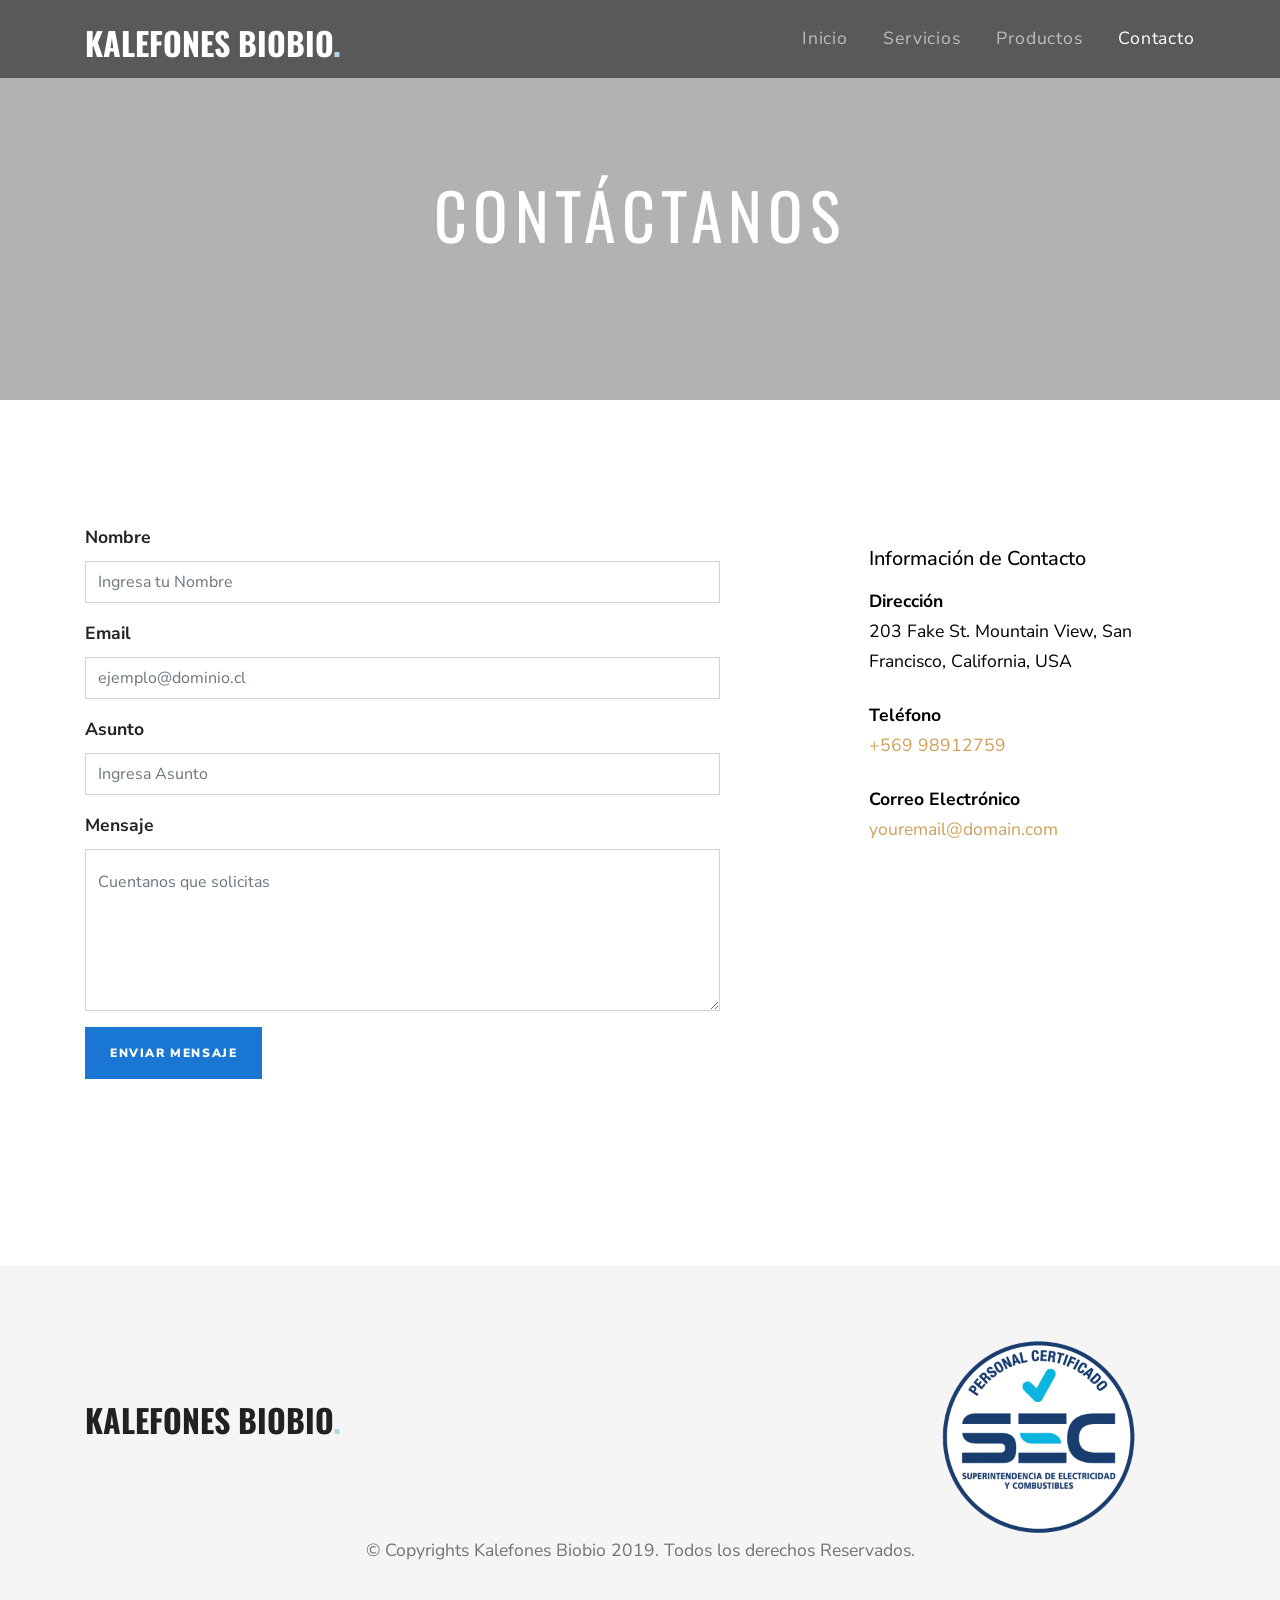
==== contacto.html @ 0fd4e529 "design finish" ====
<!DOCTYPE html>
<html lang="en">
  <head>
    <title>Judicial &mdash; Colorlib Website Template</title>
    <meta charset="utf-8">
    <meta name="viewport" content="width=device-width, initial-scale=1, shrink-to-fit=no">

    <link rel="stylesheet" href="https://fonts.googleapis.com/css?family=Nunito+Sans:200,300,400,700,900|Oswald:400,700"> 
    <link rel="stylesheet" href="fonts/icomoon/style.css">

    <link rel="stylesheet" href="css/bootstrap.min.css">
    <link rel="stylesheet" href="css/magnific-popup.css">
    <link rel="stylesheet" href="css/jquery-ui.css">
    <link rel="stylesheet" href="css/owl.carousel.min.css">
    <link rel="stylesheet" href="css/owl.theme.default.min.css">
    <link rel="stylesheet" href="css/bootstrap-datepicker.css">
    <link rel="stylesheet" href="css/mediaelementplayer.css">
    <link rel="stylesheet" href="css/animate.css">
    <link rel="stylesheet" href="fonts/flaticon/font/flaticon.css">
    <link rel="stylesheet" href="css/fl-bigmug-line.css">
    
  
    <link rel="stylesheet" href="css/aos.css">

    <link rel="stylesheet" href="css/style.css">
    
  </head>
  <body>
  
    
  
    <div class="site-wrap">
    <!--[quit class 'mt-4' to site-navbar]-->
    <div class="site-navbar">
        <div class="container py-1">
          <div class="row align-items-center">
            <div class="col-8 col-md-8 col-lg-4">
              <h1 class="mb-0"><a href="index.html" class="text-white h2 mb-0"><strong class="text-uppercase">Kalefones Biobio<span style="color:lightblue;">.</span></strong></a></h1>
            </div>
            <div class="col-4 col-md-4 col-lg-8">
              <nav class="site-navigation text-right text-md-right" role="navigation">

                <div class="d-inline-block d-lg-none ml-md-0 mr-auto py-3"><a href="#" class="site-menu-toggle js-menu-toggle text-white"><span class="icon-menu h3"></span></a></div>

                <ul class="site-menu js-clone-nav d-none d-lg-block">
                  <li><a href="index.html">Inicio</a></li>
                  <li><a href="servicios">Servicios</a></li>
                  <li><a href="productos">Productos</a></li>
                  <li class="active"><a href="contact.html">Contacto</a></li>
                </ul>
              </nav>
            </div>
           

          </div>
        </div>
      </div>
    </div>

    <div class="site-mobile-menu">
      <div class="site-mobile-menu-header">
        <div class="site-mobile-menu-close mt-3">
          <span class="icon-close2 js-menu-toggle"></span>
        </div>
      </div>
      <div class="site-mobile-menu-body"></div>
    </div> <!-- .site-mobile-menu -->
    
    <div class="serviceOne inner-page-cover overlay" style="background-image: url('https://www.lifeinsideuk.com/wp-content/uploads/2018/10/Contact-Us-514727914-1920x890-Oct-20.jpg');background-size: cover;box-shadow: inset 0 0 0 1000px rgba(0,0,0,.3);" data-aos="fade" data-stellar-background-ratio="0.5" data-aos="fade">
      <div class="container">
        <div class="row align-items-center justify-content-center">
          <div class="col-md-8 text-center" data-aos="fade-up" data-aos-delay="400">
            <h1 class="mb-4">Contáctanos</h1>
          </div>
        </div>
      </div>
    </div>
    
    
    <div class="site-section">
    <div class="container">
      <div class="row">
  
        <div class="col-md-12 col-lg-7 mb-5">
  
  
  
          <form action="#" class="contact-form">
  
            <div class="row form-group">
              <div class="col-md-12 mb-3 mb-md-0">
                <label class="font-weight-bold" for="fullname">Nombre</label>
                <input type="text" id="fullname" class="form-control" placeholder="Ingresa tu Nombre">
              </div>
            </div>
            <div class="row form-group">
              <div class="col-md-12">
                <label class="font-weight-bold" for="email">Email</label>
                <input type="email" id="email" class="form-control" placeholder="ejemplo@dominio.cl">
              </div>
            </div>
            <div class="row form-group">
              <div class="col-md-12">
                <label class="font-weight-bold" for="email">Asunto</label>
                <input type="text" id="subject" class="form-control" placeholder="Ingresa Asunto">
              </div>
            </div>
  
  
            <div class="row form-group">
              <div class="col-md-12">
                <label class="font-weight-bold" for="message">Mensaje</label>
                <textarea name="message" id="message" cols="30" rows="5" class="form-control"
                  placeholder="Cuentanos que solicitas"></textarea>
              </div>
            </div>
  
            <div class="row form-group">
              <div class="col-md-12">
                <input type="submit" value="Enviar Mensaje" class="btnGasfiter btn btn-primary py-3 px-4">
              </div>
            </div>
  
  
          </form>
        </div>
  
        <div class="col-lg-4 ml-auto">
          <div class="p-4 mb-3 bg-white">
            <h3 class="h5 text-black mb-3">Información de Contacto</h3>
            <p class="mb-0 font-weight-bold text-black">Dirección</p>
            <p class="mb-4 text-black">203 Fake St. Mountain View, San Francisco, California, USA</p>
  
            <p class="mb-0 font-weight-bold text-black">Teléfono</p>
            <p class="mb-4"><a href="#">+569 98912759</a></p>
  
            <p class="mb-0 font-weight-bold text-black">Correo Electrónico</p>
            <p class="mb-0"><a href="#">youremail@domain.com</a></p>
  
          </div>
  
          
        </div>
      </div>
    </div>
  </div>
    

  <footer class="site-footer">
        <div class="container">
          <div class="row">
            <div class="col-md-9">
              <h1 class="mb-0 mt-4" style="margin-top: 1.4em !important"><a href="index.html" class="h2 mb-0"><strong class="text-uppercase">Kalefones Biobio<span style="color:lightblue;">.</span></strong></a></h1>
            </div>
            <div class="col-md-3">
              <img src="images/sec_cert.png" alt="Sec Certificado" width="200">
            </div>
          </div>

            <div class="text-center">
                <p>© Copyrights Kalefones Biobio 2019. Todos los derechos Reservados.</p>
              </div>
        </div>

    </footer>

  </div>

  <script src="js/jquery-3.3.1.min.js"></script>
  <script src="js/jquery-migrate-3.0.1.min.js"></script>
  <script src="js/jquery-ui.js"></script>
  <script src="js/popper.min.js"></script>
  <script src="js/bootstrap.min.js"></script>
  <script src="js/owl.carousel.min.js"></script>
  <script src="js/mediaelement-and-player.min.js"></script>
  <script src="js/jquery.stellar.min.js"></script>
  <script src="js/jquery.countdown.min.js"></script>
  <script src="js/jquery.magnific-popup.min.js"></script>
  <script src="js/bootstrap-datepicker.min.js"></script>
  <script src="js/aos.js"></script>
  <!-- <script src="js/circleaudioplayer.js"></script> -->

  <script src="js/main.js"></script>
    
  </body>
</html>
---- fonts/icomoon/style.css ----
@font-face {
  font-family: 'icomoon';
  src:  url('fonts/icomoon.eot?10si43');
  src:  url('fonts/icomoon.eot?10si43#iefix') format('embedded-opentype'),
    url('fonts/icomoon.ttf?10si43') format('truetype'),
    url('fonts/icomoon.woff?10si43') format('woff'),
    url('fonts/icomoon.svg?10si43#icomoon') format('svg');
  font-weight: normal;
  font-style: normal;
}

[class^="icon-"], [class*=" icon-"] {
  /* use !important to prevent issues with browser extensions that change fonts */
  font-family: 'icomoon' !important;
  speak: none;
  font-style: normal;
  font-weight: normal;
  font-variant: normal;
  text-transform: none;
  line-height: 1;

  /* Better Font Rendering =========== */
  -webkit-font-smoothing: antialiased;
  -moz-osx-font-smoothing: grayscale;
}

.icon-asterisk:before {
  content: "\f069";
}
.icon-plus:before {
  content: "\f067";
}
.icon-question:before {
  content: "\f128";
}
.icon-minus:before {
  content: "\f068";
}
.icon-glass:before {
  content: "\f000";
}
.icon-music:before {
  content: "\f001";
}
.icon-search:before {
  content: "\f002";
}
.icon-envelope-o:before {
  content: "\f003";
}
.icon-heart:before {
  content: "\f004";
}
.icon-star:before {
  content: "\f005";
}
.icon-star-o:before {
  content: "\f006";
}
.icon-user:before {
  content: "\f007";
}
.icon-film:before {
  content: "\f008";
}
.icon-th-large:before {
  content: "\f009";
}
.icon-th:before {
  content: "\f00a";
}
.icon-th-list:before {
  content: "\f00b";
}
.icon-check:before {
  content: "\f00c";
}
.icon-close:before {
  content: "\f00d";
}
.icon-remove:before {
  content: "\f00d";
}
.icon-times:before {
  content: "\f00d";
}
.icon-search-plus:before {
  content: "\f00e";
}
.icon-search-minus:before {
  content: "\f010";
}
.icon-power-off:before {
  content: "\f011";
}
.icon-signal:before {
  content: "\f012";
}
.icon-cog:before {
  content: "\f013";
}
.icon-gear:before {
  content: "\f013";
}
.icon-trash-o:before {
  content: "\f014";
}
.icon-home:before {
  content: "\f015";
}
.icon-file-o:before {
  content: "\f016";
}
.icon-clock-o:before {
  content: "\f017";
}
.icon-road:before {
  content: "\f018";
}
.icon-download:before {
  content: "\f019";
}
.icon-arrow-circle-o-down:before {
  content: "\f01a";
}
.icon-arrow-circle-o-up:before {
  content: "\f01b";
}
.icon-inbox:before {
  content: "\f01c";
}
.icon-play-circle-o:before {
  content: "\f01d";
}
.icon-repeat:before {
  content: "\f01e";
}
.icon-rotate-right:before {
  content: "\f01e";
}
.icon-refresh:before {
  content: "\f021";
}
.icon-list-alt:before {
  content: "\f022";
}
.icon-lock:before {
  content: "\f023";
}
.icon-flag:before {
  content: "\f024";
}
.icon-headphones:before {
  content: "\f025";
}
.icon-volume-off:before {
  content: "\f026";
}
.icon-volume-down:before {
  content: "\f027";
}
.icon-volume-up:before {
  content: "\f028";
}
.icon-qrcode:before {
  content: "\f029";
}
.icon-barcode:before {
  content: "\f02a";
}
.icon-tag:before {
  content: "\f02b";
}
.icon-tags:before {
  content: "\f02c";
}
.icon-book:before {
  content: "\f02d";
}
.icon-bookmark:before {
  content: "\f02e";
}
.icon-print:before {
  content: "\f02f";
}
.icon-camera:before {
  content: "\f030";
}
.icon-font:before {
  content: "\f031";
}
.icon-bold:before {
  content: "\f032";
}
.icon-italic:before {
  content: "\f033";
}
.icon-text-height:before {
  content: "\f034";
}
.icon-text-width:before {
  content: "\f035";
}
.icon-align-left:before {
  content: "\f036";
}
.icon-align-center:before {
  content: "\f037";
}
.icon-align-right:before {
  content: "\f038";
}
.icon-align-justify:before {
  content: "\f039";
}
.icon-list:before {
  content: "\f03a";
}
.icon-dedent:before {
  content: "\f03b";
}
.icon-outdent:before {
  content: "\f03b";
}
.icon-indent:before {
  content: "\f03c";
}
.icon-video-camera:before {
  content: "\f03d";
}
.icon-image:before {
  content: "\f03e";
}
.icon-photo:before {
  content: "\f03e";
}
.icon-picture-o:before {
  content: "\f03e";
}
.icon-pencil:before {
  content: "\f040";
}
.icon-map-marker:before {
  content: "\f041";
}
.icon-adjust:before {
  content: "\f042";
}
.icon-tint:before {
  content: "\f043";
}
.icon-edit:before {
  content: "\f044";
}
.icon-pencil-square-o:before {
  content: "\f044";
}
.icon-share-square-o:before {
  content: "\f045";
}
.icon-check-square-o:before {
  content: "\f046";
}
.icon-arrows:before {
  content: "\f047";
}
.icon-step-backward:before {
  content: "\f048";
}
.icon-fast-backward:before {
  content: "\f049";
}
.icon-backward:before {
  content: "\f04a";
}
.icon-play:before {
  content: "\f04b";
}
.icon-pause:before {
  content: "\f04c";
}
.icon-stop:before {
  content: "\f04d";
}
.icon-forward:before {
  content: "\f04e";
}
.icon-fast-forward:before {
  content: "\f050";
}
.icon-step-forward:before {
  content: "\f051";
}
.icon-eject:before {
  content: "\f052";
}
.icon-chevron-left:before {
  content: "\f053";
}
.icon-chevron-right:before {
  content: "\f054";
}
.icon-plus-circle:before {
  content: "\f055";
}
.icon-minus-circle:before {
  content: "\f056";
}
.icon-times-circle:before {
  content: "\f057";
}
.icon-check-circle:before {
  content: "\f058";
}
.icon-question-circle:before {
  content: "\f059";
}
.icon-info-circle:before {
  content: "\f05a";
}
.icon-crosshairs:before {
  content: "\f05b";
}
.icon-times-circle-o:before {
  content: "\f05c";
}
.icon-check-circle-o:before {
  content: "\f05d";
}
.icon-ban:before {
  content: "\f05e";
}
.icon-arrow-left:before {
  content: "\f060";
}
.icon-arrow-right:before {
  content: "\f061";
}
.icon-arrow-up:before {
  content: "\f062";
}
.icon-arrow-down:before {
  content: "\f063";
}
.icon-mail-forward:before {
  content: "\f064";
}
.icon-share:before {
  content: "\f064";
}
.icon-expand:before {
  content: "\f065";
}
.icon-compress:before {
  content: "\f066";
}
.icon-exclamation-circle:before {
  content: "\f06a";
}
.icon-gift:before {
  content: "\f06b";
}
.icon-leaf:before {
  content: "\f06c";
}
.icon-fire:before {
  content: "\f06d";
}
.icon-eye:before {
  content: "\f06e";
}
.icon-eye-slash:before {
  content: "\f070";
}
.icon-exclamation-triangle:before {
  content: "\f071";
}
.icon-warning:before {
  content: "\f071";
}
.icon-plane:before {
  content: "\f072";
}
.icon-calendar:before {
  content: "\f073";
}
.icon-random:before {
  content: "\f074";
}
.icon-comment:before {
  content: "\f075";
}
.icon-magnet:before {
  content: "\f076";
}
.icon-chevron-up:before {
  content: "\f077";
}
.icon-chevron-down:before {
  content: "\f078";
}
.icon-retweet:before {
  content: "\f079";
}
.icon-shopping-cart:before {
  content: "\f07a";
}
.icon-folder:before {
  content: "\f07b";
}
.icon-folder-open:before {
  content: "\f07c";
}
.icon-arrows-v:before {
  content: "\f07d";
}
.icon-arrows-h:before {
  content: "\f07e";
}
.icon-bar-chart:before {
  content: "\f080";
}
.icon-bar-chart-o:before {
  content: "\f080";
}
.icon-twitter-square:before {
  content: "\f081";
}
.icon-facebook-square:before {
  content: "\f082";
}
.icon-camera-retro:before {
  content: "\f083";
}
.icon-key:before {
  content: "\f084";
}
.icon-cogs:before {
  content: "\f085";
}
.icon-gears:before {
  content: "\f085";
}
.icon-comments:before {
  content: "\f086";
}
.icon-thumbs-o-up:before {
  content: "\f087";
}
.icon-thumbs-o-down:before {
  content: "\f088";
}
.icon-star-half:before {
  content: "\f089";
}
.icon-heart-o:before {
  content: "\f08a";
}
.icon-sign-out:before {
  content: "\f08b";
}
.icon-linkedin-square:before {
  content: "\f08c";
}
.icon-thumb-tack:before {
  content: "\f08d";
}
.icon-external-link:before {
  content: "\f08e";
}
.icon-sign-in:before {
  content: "\f090";
}
.icon-trophy:before {
  content: "\f091";
}
.icon-github-square:before {
  content: "\f092";
}
.icon-upload:before {
  content: "\f093";
}
.icon-lemon-o:before {
  content: "\f094";
}
.icon-phone:before {
  content: "\f095";
}
.icon-square-o:before {
  content: "\f096";
}
.icon-bookmark-o:before {
  content: "\f097";
}
.icon-phone-square:before {
  content: "\f098";
}
.icon-twitter:before {
  content: "\f099";
}
.icon-facebook:before {
  content: "\f09a";
}
.icon-facebook-f:before {
  content: "\f09a";
}
.icon-github:before {
  content: "\f09b";
}
.icon-unlock:before {
  content: "\f09c";
}
.icon-credit-card:before {
  content: "\f09d";
}
.icon-feed:before {
  content: "\f09e";
}
.icon-rss:before {
  content: "\f09e";
}
.icon-hdd-o:before {
  content: "\f0a0";
}
.icon-bullhorn:before {
  content: "\f0a1";
}
.icon-bell-o:before {
  content: "\f0a2";
}
.icon-certificate:before {
  content: "\f0a3";
}
.icon-hand-o-right:before {
  content: "\f0a4";
}
.icon-hand-o-left:before {
  content: "\f0a5";
}
.icon-hand-o-up:before {
  content: "\f0a6";
}
.icon-hand-o-down:before {
  content: "\f0a7";
}
.icon-arrow-circle-left:before {
  content: "\f0a8";
}
.icon-arrow-circle-right:before {
  content: "\f0a9";
}
.icon-arrow-circle-up:before {
  content: "\f0aa";
}
.icon-arrow-circle-down:before {
  content: "\f0ab";
}
.icon-globe:before {
  content: "\f0ac";
}
.icon-wrench:before {
  content: "\f0ad";
}
.icon-tasks:before {
  content: "\f0ae";
}
.icon-filter:before {
  content: "\f0b0";
}
.icon-briefcase:before {
  content: "\f0b1";
}
.icon-arrows-alt:before {
  content: "\f0b2";
}
.icon-group:before {
  content: "\f0c0";
}
.icon-users:before {
  content: "\f0c0";
}
.icon-chain:before {
  content: "\f0c1";
}
.icon-link:before {
  content: "\f0c1";
}
.icon-cloud:before {
  content: "\f0c2";
}
.icon-flask:before {
  content: "\f0c3";
}
.icon-cut:before {
  content: "\f0c4";
}
.icon-scissors:before {
  content: "\f0c4";
}
.icon-copy:before {
  content: "\f0c5";
}
.icon-files-o:before {
  content: "\f0c5";
}
.icon-paperclip:before {
  content: "\f0c6";
}
.icon-floppy-o:before {
  content: "\f0c7";
}
.icon-save:before {
  content: "\f0c7";
}
.icon-square:before {
  content: "\f0c8";
}
.icon-bars:before {
  content: "\f0c9";
}
.icon-navicon:before {
  content: "\f0c9";
}
.icon-reorder:before {
  content: "\f0c9";
}
.icon-list-ul:before {
  content: "\f0ca";
}
.icon-list-ol:before {
  content: "\f0cb";
}
.icon-strikethrough:before {
  content: "\f0cc";
}
.icon-underline:before {
  content: "\f0cd";
}
.icon-table:before {
  content: "\f0ce";
}
.icon-magic:before {
  content: "\f0d0";
}
.icon-truck:before {
  content: "\f0d1";
}
.icon-pinterest:before {
  content: "\f0d2";
}
.icon-pinterest-square:before {
  content: "\f0d3";
}
.icon-google-plus-square:before {
  content: "\f0d4";
}
.icon-google-plus:before {
  content: "\f0d5";
}
.icon-money:before {
  content: "\f0d6";
}
.icon-caret-down:before {
  content: "\f0d7";
}
.icon-caret-up:before {
  content: "\f0d8";
}
.icon-caret-left:before {
  content: "\f0d9";
}
.icon-caret-right:before {
  content: "\f0da";
}
.icon-columns:before {
  content: "\f0db";
}
.icon-sort:before {
  content: "\f0dc";
}
.icon-unsorted:before {
  content: "\f0dc";
}
.icon-sort-desc:before {
  content: "\f0dd";
}
.icon-sort-down:before {
  content: "\f0dd";
}
.icon-sort-asc:before {
  content: "\f0de";
}
.icon-sort-up:before {
  content: "\f0de";
}
.icon-envelope:before {
  content: "\f0e0";
}
.icon-linkedin:before {
  content: "\f0e1";
}
.icon-rotate-left:before {
  content: "\f0e2";
}
.icon-undo:before {
  content: "\f0e2";
}
.icon-gavel:before {
  content: "\f0e3";
}
.icon-legal:before {
  content: "\f0e3";
}
.icon-dashboard:before {
  content: "\f0e4";
}
.icon-tachometer:before {
  content: "\f0e4";
}
.icon-comment-o:before {
  content: "\f0e5";
}
.icon-comments-o:before {
  content: "\f0e6";
}
.icon-bolt:before {
  content: "\f0e7";
}
.icon-flash:before {
  content: "\f0e7";
}
.icon-sitemap:before {
  content: "\f0e8";
}
.icon-umbrella:before {
  content: "\f0e9";
}
.icon-clipboard:before {
  content: "\f0ea";
}
.icon-paste:before {
  content: "\f0ea";
}
.icon-lightbulb-o:before {
  content: "\f0eb";
}
.icon-exchange:before {
  content: "\f0ec";
}
.icon-cloud-download:before {
  content: "\f0ed";
}
.icon-cloud-upload:before {
  content: "\f0ee";
}
.icon-user-md:before {
  content: "\f0f0";
}
.icon-stethoscope:before {
  content: "\f0f1";
}
.icon-suitcase:before {
  content: "\f0f2";
}
.icon-bell:before {
  content: "\f0f3";
}
.icon-coffee:before {
  content: "\f0f4";
}
.icon-cutlery:before {
  content: "\f0f5";
}
.icon-file-text-o:before {
  content: "\f0f6";
}
.icon-building-o:before {
  content: "\f0f7";
}
.icon-hospital-o:before {
  content: "\f0f8";
}
.icon-ambulance:before {
  content: "\f0f9";
}
.icon-medkit:before {
  content: "\f0fa";
}
.icon-fighter-jet:before {
  content: "\f0fb";
}
.icon-beer:before {
  content: "\f0fc";
}
.icon-h-square:before {
  content: "\f0fd";
}
.icon-plus-square:before {
  content: "\f0fe";
}
.icon-angle-double-left:before {
  content: "\f100";
}
.icon-angle-double-right:before {
  content: "\f101";
}
.icon-angle-double-up:before {
  content: "\f102";
}
.icon-angle-double-down:before {
  content: "\f103";
}
.icon-angle-left:before {
  content: "\f104";
}
.icon-angle-right:before {
  content: "\f105";
}
.icon-angle-up:before {
  content: "\f106";
}
.icon-angle-down:before {
  content: "\f107";
}
.icon-desktop:before {
  content: "\f108";
}
.icon-laptop:before {
  content: "\f109";
}
.icon-tablet:before {
  content: "\f10a";
}
.icon-mobile:before {
  content: "\f10b";
}
.icon-mobile-phone:before {
  content: "\f10b";
}
.icon-circle-o:before {
  content: "\f10c";
}
.icon-quote-left:before {
  content: "\f10d";
}
.icon-quote-right:before {
  content: "\f10e";
}
.icon-spinner:before {
  content: "\f110";
}
.icon-circle:before {
  content: "\f111";
}
.icon-mail-reply:before {
  content: "\f112";
}
.icon-reply:before {
  content: "\f112";
}
.icon-github-alt:before {
  content: "\f113";
}
.icon-folder-o:before {
  content: "\f114";
}
.icon-folder-open-o:before {
  content: "\f115";
}
.icon-smile-o:before {
  content: "\f118";
}
.icon-frown-o:before {
  content: "\f119";
}
.icon-meh-o:before {
  content: "\f11a";
}
.icon-gamepad:before {
  content: "\f11b";
}
.icon-keyboard-o:before {
  content: "\f11c";
}
.icon-flag-o:before {
  content: "\f11d";
}
.icon-flag-checkered:before {
  content: "\f11e";
}
.icon-terminal:before {
  content: "\f120";
}
.icon-code:before {
  content: "\f121";
}
.icon-mail-reply-all:before {
  content: "\f122";
}
.icon-reply-all:before {
  content: "\f122";
}
.icon-star-half-empty:before {
  content: "\f123";
}
.icon-star-half-full:before {
  content: "\f123";
}
.icon-star-half-o:before {
  content: "\f123";
}
.icon-location-arrow:before {
  content: "\f124";
}
.icon-crop:before {
  content: "\f125";
}
.icon-code-fork:before {
  content: "\f126";
}
.icon-chain-broken:before {
  content: "\f127";
}
.icon-unlink:before {
  content: "\f127";
}
.icon-info:before {
  content: "\f129";
}
.icon-exclamation:before {
  content: "\f12a";
}
.icon-superscript:before {
  content: "\f12b";
}
.icon-subscript:before {
  content: "\f12c";
}
.icon-eraser:before {
  content: "\f12d";
}
.icon-puzzle-piece:before {
  content: "\f12e";
}
.icon-microphone:before {
  content: "\f130";
}
.icon-microphone-slash:before {
  content: "\f131";
}
.icon-shield:before {
  content: "\f132";
}
.icon-calendar-o:before {
  content: "\f133";
}
.icon-fire-extinguisher:before {
  content: "\f134";
}
.icon-rocket:before {
  content: "\f135";
}
.icon-maxcdn:before {
  content: "\f136";
}
.icon-chevron-circle-left:before {
  content: "\f137";
}
.icon-chevron-circle-right:before {
  content: "\f138";
}
.icon-chevron-circle-up:before {
  content: "\f139";
}
.icon-chevron-circle-down:before {
  content: "\f13a";
}
.icon-html5:before {
  content: "\f13b";
}
.icon-css3:before {
  content: "\f13c";
}
.icon-anchor:before {
  content: "\f13d";
}
.icon-unlock-alt:before {
  content: "\f13e";
}
.icon-bullseye:before {
  content: "\f140";
}
.icon-ellipsis-h:before {
  content: "\f141";
}
.icon-ellipsis-v:before {
  content: "\f142";
}
.icon-rss-square:before {
  content: "\f143";
}
.icon-play-circle:before {
  content: "\f144";
}
.icon-ticket:before {
  content: "\f145";
}
.icon-minus-square:before {
  content: "\f146";
}
.icon-minus-square-o:before {
  content: "\f147";
}
.icon-level-up:before {
  content: "\f148";
}
.icon-level-down:before {
  content: "\f149";
}
.icon-check-square:before {
  content: "\f14a";
}
.icon-pencil-square:before {
  content: "\f14b";
}
.icon-external-link-square:before {
  content: "\f14c";
}
.icon-share-square:before {
  content: "\f14d";
}
.icon-compass:before {
  content: "\f14e";
}
.icon-caret-square-o-down:before {
  content: "\f150";
}
.icon-toggle-down:before {
  content: "\f150";
}
.icon-caret-square-o-up:before {
  content: "\f151";
}
.icon-toggle-up:before {
  content: "\f151";
}
.icon-caret-square-o-right:before {
  content: "\f152";
}
.icon-toggle-right:before {
  content: "\f152";
}
.icon-eur:before {
  content: "\f153";
}
.icon-euro:before {
  content: "\f153";
}
.icon-gbp:before {
  content: "\f154";
}
.icon-dollar:before {
  content: "\f155";
}
.icon-usd:before {
  content: "\f155";
}
.icon-inr:before {
  content: "\f156";
}
.icon-rupee:before {
  content: "\f156";
}
.icon-cny:before {
  content: "\f157";
}
.icon-jpy:before {
  content: "\f157";
}
.icon-rmb:before {
  content: "\f157";
}
.icon-yen:before {
  content: "\f157";
}
.icon-rouble:before {
  content: "\f158";
}
.icon-rub:before {
  content: "\f158";
}
.icon-ruble:before {
  content: "\f158";
}
.icon-krw:before {
  content: "\f159";
}
.icon-won:before {
  content: "\f159";
}
.icon-bitcoin:before {
  content: "\f15a";
}
.icon-btc:before {
  content: "\f15a";
}
.icon-file:before {
  content: "\f15b";
}
.icon-file-text:before {
  content: "\f15c";
}
.icon-sort-alpha-asc:before {
  content: "\f15d";
}
.icon-sort-alpha-desc:before {
  content: "\f15e";
}
.icon-sort-amount-asc:before {
  content: "\f160";
}
.icon-sort-amount-desc:before {
  content: "\f161";
}
.icon-sort-numeric-asc:before {
  content: "\f162";
}
.icon-sort-numeric-desc:before {
  content: "\f163";
}
.icon-thumbs-up:before {
  content: "\f164";
}
.icon-thumbs-down:before {
  content: "\f165";
}
.icon-youtube-square:before {
  content: "\f166";
}
.icon-youtube:before {
  content: "\f167";
}
.icon-xing:before {
  content: "\f168";
}
.icon-xing-square:before {
  content: "\f169";
}
.icon-youtube-play:before {
  content: "\f16a";
}
.icon-dropbox:before {
  content: "\f16b";
}
.icon-stack-overflow:before {
  content: "\f16c";
}
.icon-instagram:before {
  content: "\f16d";
}
.icon-flickr:before {
  content: "\f16e";
}
.icon-adn:before {
  content: "\f170";
}
.icon-bitbucket:before {
  content: "\f171";
}
.icon-bitbucket-square:before {
  content: "\f172";
}
.icon-tumblr:before {
  content: "\f173";
}
.icon-tumblr-square:before {
  content: "\f174";
}
.icon-long-arrow-down:before {
  content: "\f175";
}
.icon-long-arrow-up:before {
  content: "\f176";
}
.icon-long-arrow-left:before {
  content: "\f177";
}
.icon-long-arrow-right:before {
  content: "\f178";
}
.icon-apple:before {
  content: "\f179";
}
.icon-windows:before {
  content: "\f17a";
}
.icon-android:before {
  content: "\f17b";
}
.icon-linux:before {
  content: "\f17c";
}
.icon-dribbble:before {
  content: "\f17d";
}
.icon-skype:before {
  content: "\f17e";
}
.icon-foursquare:before {
  content: "\f180";
}
.icon-trello:before {
  content: "\f181";
}
.icon-female:before {
  content: "\f182";
}
.icon-male:before {
  content: "\f183";
}
.icon-gittip:before {
  content: "\f184";
}
.icon-gratipay:before {
  content: "\f184";
}
.icon-sun-o:before {
  content: "\f185";
}
.icon-moon-o:before {
  content: "\f186";
}
.icon-archive:before {
  content: "\f187";
}
.icon-bug:before {
  content: "\f188";
}
.icon-vk:before {
  content: "\f189";
}
.icon-weibo:before {
  content: "\f18a";
}
.icon-renren:before {
  content: "\f18b";
}
.icon-pagelines:before {
  content: "\f18c";
}
.icon-stack-exchange:before {
  content: "\f18d";
}
.icon-arrow-circle-o-right:before {
  content: "\f18e";
}
.icon-arrow-circle-o-left:before {
  content: "\f190";
}
.icon-caret-square-o-left:before {
  content: "\f191";
}
.icon-toggle-left:before {
  content: "\f191";
}
.icon-dot-circle-o:before {
  content: "\f192";
}
.icon-wheelchair:before {
  content: "\f193";
}
.icon-vimeo-square:before {
  content: "\f194";
}
.icon-try:before {
  content: "\f195";
}
.icon-turkish-lira:before {
  content: "\f195";
}
.icon-plus-square-o:before {
  content: "\f196";
}
.icon-space-shuttle:before {
  content: "\f197";
}
.icon-slack:before {
  content: "\f198";
}
.icon-envelope-square:before {
  content: "\f199";
}
.icon-wordpress:before {
  content: "\f19a";
}
.icon-openid:before {
  content: "\f19b";
}
.icon-bank:before {
  content: "\f19c";
}
.icon-institution:before {
  content: "\f19c";
}
.icon-university:before {
  content: "\f19c";
}
.icon-graduation-cap:before {
  content: "\f19d";
}
.icon-mortar-board:before {
  content: "\f19d";
}
.icon-yahoo:before {
  content: "\f19e";
}
.icon-google:before {
  content: "\f1a0";
}
.icon-reddit:before {
  content: "\f1a1";
}
.icon-reddit-square:before {
  content: "\f1a2";
}
.icon-stumbleupon-circle:before {
  content: "\f1a3";
}
.icon-stumbleupon:before {
  content: "\f1a4";
}
.icon-delicious:before {
  content: "\f1a5";
}
.icon-digg:before {
  content: "\f1a6";
}
.icon-pied-piper-pp:before {
  content: "\f1a7";
}
.icon-pied-piper-alt:before {
  content: "\f1a8";
}
.icon-drupal:before {
  content: "\f1a9";
}
.icon-joomla:before {
  content: "\f1aa";
}
.icon-language:before {
  content: "\f1ab";
}
.icon-fax:before {
  content: "\f1ac";
}
.icon-building:before {
  content: "\f1ad";
}
.icon-child:before {
  content: "\f1ae";
}
.icon-paw:before {
  content: "\f1b0";
}
.icon-spoon:before {
  content: "\f1b1";
}
.icon-cube:before {
  content: "\f1b2";
}
.icon-cubes:before {
  content: "\f1b3";
}
.icon-behance:before {
  content: "\f1b4";
}
.icon-behance-square:before {
  content: "\f1b5";
}
.icon-steam:before {
  content: "\f1b6";
}
.icon-steam-square:before {
  content: "\f1b7";
}
.icon-recycle:before {
  content: "\f1b8";
}
.icon-automobile:before {
  content: "\f1b9";
}
.icon-car:before {
  content: "\f1b9";
}
.icon-cab:before {
  content: "\f1ba";
}
.icon-taxi:before {
  content: "\f1ba";
}
.icon-tree:before {
  content: "\f1bb";
}
.icon-spotify:before {
  content: "\f1bc";
}
.icon-deviantart:before {
  content: "\f1bd";
}
.icon-soundcloud:before {
  content: "\f1be";
}
.icon-database:before {
  content: "\f1c0";
}
.icon-file-pdf-o:before {
  content: "\f1c1";
}
.icon-file-word-o:before {
  content: "\f1c2";
}
.icon-file-excel-o:before {
  content: "\f1c3";
}
.icon-file-powerpoint-o:before {
  content: "\f1c4";
}
.icon-file-image-o:before {
  content: "\f1c5";
}
.icon-file-photo-o:before {
  content: "\f1c5";
}
.icon-file-picture-o:before {
  content: "\f1c5";
}
.icon-file-archive-o:before {
  content: "\f1c6";
}
.icon-file-zip-o:before {
  content: "\f1c6";
}
.icon-file-audio-o:before {
  content: "\f1c7";
}
.icon-file-sound-o:before {
  content: "\f1c7";
}
.icon-file-movie-o:before {
  content: "\f1c8";
}
.icon-file-video-o:before {
  content: "\f1c8";
}
.icon-file-code-o:before {
  content: "\f1c9";
}
.icon-vine:before {
  content: "\f1ca";
}
.icon-codepen:before {
  content: "\f1cb";
}
.icon-jsfiddle:before {
  content: "\f1cc";
}
.icon-life-bouy:before {
  content: "\f1cd";
}
.icon-life-buoy:before {
  content: "\f1cd";
}
.icon-life-ring:before {
  content: "\f1cd";
}
.icon-life-saver:before {
  content: "\f1cd";
}
.icon-support:before {
  content: "\f1cd";
}
.icon-circle-o-notch:before {
  content: "\f1ce";
}
.icon-ra:before {
  content: "\f1d0";
}
.icon-rebel:before {
  content: "\f1d0";
}
.icon-resistance:before {
  content: "\f1d0";
}
.icon-empire:before {
  content: "\f1d1";
}
.icon-ge:before {
  content: "\f1d1";
}
.icon-git-square:before {
  content: "\f1d2";
}
.icon-git:before {
  content: "\f1d3";
}
.icon-hacker-news:before {
  content: "\f1d4";
}
.icon-y-combinator-square:before {
  content: "\f1d4";
}
.icon-yc-square:before {
  content: "\f1d4";
}
.icon-tencent-weibo:before {
  content: "\f1d5";
}
.icon-qq:before {
  content: "\f1d6";
}
.icon-wechat:before {
  content: "\f1d7";
}
.icon-weixin:before {
  content: "\f1d7";
}
.icon-paper-plane:before {
  content: "\f1d8";
}
.icon-send:before {
  content: "\f1d8";
}
.icon-paper-plane-o:before {
  content: "\f1d9";
}
.icon-send-o:before {
  content: "\f1d9";
}
.icon-history:before {
  content: "\f1da";
}
.icon-circle-thin:before {
  content: "\f1db";
}
.icon-header:before {
  content: "\f1dc";
}
.icon-paragraph:before {
  content: "\f1dd";
}
.icon-sliders:before {
  content: "\f1de";
}
.icon-share-alt:before {
  content: "\f1e0";
}
.icon-share-alt-square:before {
  content: "\f1e1";
}
.icon-bomb:before {
  content: "\f1e2";
}
.icon-futbol-o:before {
  content: "\f1e3";
}
.icon-soccer-ball-o:before {
  content: "\f1e3";
}
.icon-tty:before {
  content: "\f1e4";
}
.icon-binoculars:before {
  content: "\f1e5";
}
.icon-plug:before {
  content: "\f1e6";
}
.icon-slideshare:before {
  content: "\f1e7";
}
.icon-twitch:before {
  content: "\f1e8";
}
.icon-yelp:before {
  content: "\f1e9";
}
.icon-newspaper-o:before {
  content: "\f1ea";
}
.icon-wifi:before {
  content: "\f1eb";
}
.icon-calculator:before {
  content: "\f1ec";
}
.icon-paypal:before {
  content: "\f1ed";
}
.icon-google-wallet:before {
  content: "\f1ee";
}
.icon-cc-visa:before {
  content: "\f1f0";
}
.icon-cc-mastercard:before {
  content: "\f1f1";
}
.icon-cc-discover:before {
  content: "\f1f2";
}
.icon-cc-amex:before {
  content: "\f1f3";
}
.icon-cc-paypal:before {
  content: "\f1f4";
}
.icon-cc-stripe:before {
  content: "\f1f5";
}
.icon-bell-slash:before {
  content: "\f1f6";
}
.icon-bell-slash-o:before {
  content: "\f1f7";
}
.icon-trash:before {
  content: "\f1f8";
}
.icon-copyright:before {
  content: "\f1f9";
}
.icon-at:before {
  content: "\f1fa";
}
.icon-eyedropper:before {
  content: "\f1fb";
}
.icon-paint-brush:before {
  content: "\f1fc";
}
.icon-birthday-cake:before {
  content: "\f1fd";
}
.icon-area-chart:before {
  content: "\f1fe";
}
.icon-pie-chart:before {
  content: "\f200";
}
.icon-line-chart:before {
  content: "\f201";
}
.icon-lastfm:before {
  content: "\f202";
}
.icon-lastfm-square:before {
  content: "\f203";
}
.icon-toggle-off:before {
  content: "\f204";
}
.icon-toggle-on:before {
  content: "\f205";
}
.icon-bicycle:before {
  content: "\f206";
}
.icon-bus:before {
  content: "\f207";
}
.icon-ioxhost:before {
  content: "\f208";
}
.icon-angellist:before {
  content: "\f209";
}
.icon-cc:before {
  content: "\f20a";
}
.icon-ils:before {
  content: "\f20b";
}
.icon-shekel:before {
  content: "\f20b";
}
.icon-sheqel:before {
  content: "\f20b";
}
.icon-meanpath:before {
  content: "\f20c";
}
.icon-buysellads:before {
  content: "\f20d";
}
.icon-connectdevelop:before {
  content: "\f20e";
}
.icon-dashcube:before {
  content: "\f210";
}
.icon-forumbee:before {
  content: "\f211";
}
.icon-leanpub:before {
  content: "\f212";
}
.icon-sellsy:before {
  content: "\f213";
}
.icon-shirtsinbulk:before {
  content: "\f214";
}
.icon-simplybuilt:before {
  content: "\f215";
}
.icon-skyatlas:before {
  content: "\f216";
}
.icon-cart-plus:before {
  content: "\f217";
}
.icon-cart-arrow-down:before {
  content: "\f218";
}
.icon-diamond:before {
  content: "\f219";
}
.icon-ship:before {
  content: "\f21a";
}
.icon-user-secret:before {
  content: "\f21b";
}
.icon-motorcycle:before {
  content: "\f21c";
}
.icon-street-view:before {
  content: "\f21d";
}
.icon-heartbeat:before {
  content: "\f21e";
}
.icon-venus:before {
  content: "\f221";
}
.icon-mars:before {
  content: "\f222";
}
.icon-mercury:before {
  content: "\f223";
}
.icon-intersex:before {
  content: "\f224";
}
.icon-transgender:before {
  content: "\f224";
}
.icon-transgender-alt:before {
  content: "\f225";
}
.icon-venus-double:before {
  content: "\f226";
}
.icon-mars-double:before {
  content: "\f227";
}
.icon-venus-mars:before {
  content: "\f228";
}
.icon-mars-stroke:before {
  content: "\f229";
}
.icon-mars-stroke-v:before {
  content: "\f22a";
}
.icon-mars-stroke-h:before {
  content: "\f22b";
}
.icon-neuter:before {
  content: "\f22c";
}
.icon-genderless:before {
  content: "\f22d";
}
.icon-facebook-official:before {
  content: "\f230";
}
.icon-pinterest-p:before {
  content: "\f231";
}
.icon-whatsapp:before {
  content: "\f232";
}
.icon-server:before {
  content: "\f233";
}
.icon-user-plus:before {
  content: "\f234";
}
.icon-user-times:before {
  content: "\f235";
}
.icon-bed:before {
  content: "\f236";
}
.icon-hotel:before {
  content: "\f236";
}
.icon-viacoin:before {
  content: "\f237";
}
.icon-train:before {
  content: "\f238";
}
.icon-subway:before {
  content: "\f239";
}
.icon-medium:before {
  content: "\f23a";
}
.icon-y-combinator:before {
  content: "\f23b";
}
.icon-yc:before {
  content: "\f23b";
}
.icon-optin-monster:before {
  content: "\f23c";
}
.icon-opencart:before {
  content: "\f23d";
}
.icon-expeditedssl:before {
  content: "\f23e";
}
.icon-battery:before {
  content: "\f240";
}
.icon-battery-4:before {
  content: "\f240";
}
.icon-battery-full:before {
  content: "\f240";
}
.icon-battery-3:before {
  content: "\f241";
}
.icon-battery-three-quarters:before {
  content: "\f241";
}
.icon-battery-2:before {
  content: "\f242";
}
.icon-battery-half:before {
  content: "\f242";
}
.icon-battery-1:before {
  content: "\f243";
}
.icon-battery-quarter:before {
  content: "\f243";
}
.icon-battery-0:before {
  content: "\f244";
}
.icon-battery-empty:before {
  content: "\f244";
}
.icon-mouse-pointer:before {
  content: "\f245";
}
.icon-i-cursor:before {
  content: "\f246";
}
.icon-object-group:before {
  content: "\f247";
}
.icon-object-ungroup:before {
  content: "\f248";
}
.icon-sticky-note:before {
  content: "\f249";
}
.icon-sticky-note-o:before {
  content: "\f24a";
}
.icon-cc-jcb:before {
  content: "\f24b";
}
.icon-cc-diners-club:before {
  content: "\f24c";
}
.icon-clone:before {
  content: "\f24d";
}
.icon-balance-scale:before {
  content: "\f24e";
}
.icon-hourglass-o:before {
  content: "\f250";
}
.icon-hourglass-1:before {
  content: "\f251";
}
.icon-hourglass-start:before {
  content: "\f251";
}
.icon-hourglass-2:before {
  content: "\f252";
}
.icon-hourglass-half:before {
  content: "\f252";
}
.icon-hourglass-3:before {
  content: "\f253";
}
.icon-hourglass-end:before {
  content: "\f253";
}
.icon-hourglass:before {
  content: "\f254";
}
.icon-hand-grab-o:before {
  content: "\f255";
}
.icon-hand-rock-o:before {
  content: "\f255";
}
.icon-hand-paper-o:before {
  content: "\f256";
}
.icon-hand-stop-o:before {
  content: "\f256";
}
.icon-hand-scissors-o:before {
  content: "\f257";
}
.icon-hand-lizard-o:before {
  content: "\f258";
}
.icon-hand-spock-o:before {
  content: "\f259";
}
.icon-hand-pointer-o:before {
  content: "\f25a";
}
.icon-hand-peace-o:before {
  content: "\f25b";
}
.icon-trademark:before {
  content: "\f25c";
}
.icon-registered:before {
  content: "\f25d";
}
.icon-creative-commons:before {
  content: "\f25e";
}
.icon-gg:before {
  content: "\f260";
}
.icon-gg-circle:before {
  content: "\f261";
}
.icon-tripadvisor:before {
  content: "\f262";
}
.icon-odnoklassniki:before {
  content: "\f263";
}
.icon-odnoklassniki-square:before {
  content: "\f264";
}
.icon-get-pocket:before {
  content: "\f265";
}
.icon-wikipedia-w:before {
  content: "\f266";
}
.icon-safari:before {
  content: "\f267";
}
.icon-chrome:before {
  content: "\f268";
}
.icon-firefox:before {
  content: "\f269";
}
.icon-opera:before {
  content: "\f26a";
}
.icon-internet-explorer:before {
  content: "\f26b";
}
.icon-television:before {
  content: "\f26c";
}
.icon-tv:before {
  content: "\f26c";
}
.icon-contao:before {
  content: "\f26d";
}
.icon-500px:before {
  content: "\f26e";
}
.icon-amazon:before {
  content: "\f270";
}
.icon-calendar-plus-o:before {
  content: "\f271";
}
.icon-calendar-minus-o:before {
  content: "\f272";
}
.icon-calendar-times-o:before {
  content: "\f273";
}
.icon-calendar-check-o:before {
  content: "\f274";
}
.icon-industry:before {
  content: "\f275";
}
.icon-map-pin:before {
  content: "\f276";
}
.icon-map-signs:before {
  content: "\f277";
}
.icon-map-o:before {
  content: "\f278";
}
.icon-map:before {
  content: "\f279";
}
.icon-commenting:before {
  content: "\f27a";
}
.icon-commenting-o:before {
  content: "\f27b";
}
.icon-houzz:before {
  content: "\f27c";
}
.icon-vimeo:before {
  content: "\f27d";
}
.icon-black-tie:before {
  content: "\f27e";
}
.icon-fonticons:before {
  content: "\f280";
}
.icon-reddit-alien:before {
  content: "\f281";
}
.icon-edge:before {
  content: "\f282";
}
.icon-credit-card-alt:before {
  content: "\f283";
}
.icon-codiepie:before {
  content: "\f284";
}
.icon-modx:before {
  content: "\f285";
}
.icon-fort-awesome:before {
  content: "\f286";
}
.icon-usb:before {
  content: "\f287";
}
.icon-product-hunt:before {
  content: "\f288";
}
.icon-mixcloud:before {
  content: "\f289";
}
.icon-scribd:before {
  content: "\f28a";
}
.icon-pause-circle:before {
  content: "\f28b";
}
.icon-pause-circle-o:before {
  content: "\f28c";
}
.icon-stop-circle:before {
  content: "\f28d";
}
.icon-stop-circle-o:before {
  content: "\f28e";
}
.icon-shopping-bag:before {
  content: "\f290";
}
.icon-shopping-basket:before {
  content: "\f291";
}
.icon-hashtag:before {
  content: "\f292";
}
.icon-bluetooth:before {
  content: "\f293";
}
.icon-bluetooth-b:before {
  content: "\f294";
}
.icon-percent:before {
  content: "\f295";
}
.icon-gitlab:before {
  content: "\f296";
}
.icon-wpbeginner:before {
  content: "\f297";
}
.icon-wpforms:before {
  content: "\f298";
}
.icon-envira:before {
  content: "\f299";
}
.icon-universal-access:before {
  content: "\f29a";
}
.icon-wheelchair-alt:before {
  content: "\f29b";
}
.icon-question-circle-o:before {
  content: "\f29c";
}
.icon-blind:before {
  content: "\f29d";
}
.icon-audio-description:before {
  content: "\f29e";
}
.icon-volume-control-phone:before {
  content: "\f2a0";
}
.icon-braille:before {
  content: "\f2a1";
}
.icon-assistive-listening-systems:before {
  content: "\f2a2";
}
.icon-american-sign-language-interpreting:before {
  content: "\f2a3";
}
.icon-asl-interpreting:before {
  content: "\f2a3";
}
.icon-deaf:before {
  content: "\f2a4";
}
.icon-deafness:before {
  content: "\f2a4";
}
.icon-hard-of-hearing:before {
  content: "\f2a4";
}
.icon-glide:before {
  content: "\f2a5";
}
.icon-glide-g:before {
  content: "\f2a6";
}
.icon-sign-language:before {
  content: "\f2a7";
}
.icon-signing:before {
  content: "\f2a7";
}
.icon-low-vision:before {
  content: "\f2a8";
}
.icon-viadeo:before {
  content: "\f2a9";
}
.icon-viadeo-square:before {
  content: "\f2aa";
}
.icon-snapchat:before {
  content: "\f2ab";
}
.icon-snapchat-ghost:before {
  content: "\f2ac";
}
.icon-snapchat-square:before {
  content: "\f2ad";
}
.icon-pied-piper:before {
  content: "\f2ae";
}
.icon-first-order:before {
  content: "\f2b0";
}
.icon-yoast:before {
  content: "\f2b1";
}
.icon-themeisle:before {
  content: "\f2b2";
}
.icon-google-plus-circle:before {
  content: "\f2b3";
}
.icon-google-plus-official:before {
  content: "\f2b3";
}
.icon-fa:before {
  content: "\f2b4";
}
.icon-font-awesome:before {
  content: "\f2b4";
}
.icon-handshake-o:before {
  content: "\f2b5";
}
.icon-envelope-open:before {
  content: "\f2b6";
}
.icon-envelope-open-o:before {
  content: "\f2b7";
}
.icon-linode:before {
  content: "\f2b8";
}
.icon-address-book:before {
  content: "\f2b9";
}
.icon-address-book-o:before {
  content: "\f2ba";
}
.icon-address-card:before {
  content: "\f2bb";
}
.icon-vcard:before {
  content: "\f2bb";
}
.icon-address-card-o:before {
  content: "\f2bc";
}
.icon-vcard-o:before {
  content: "\f2bc";
}
.icon-user-circle:before {
  content: "\f2bd";
}
.icon-user-circle-o:before {
  content: "\f2be";
}
.icon-user-o:before {
  content: "\f2c0";
}
.icon-id-badge:before {
  content: "\f2c1";
}
.icon-drivers-license:before {
  content: "\f2c2";
}
.icon-id-card:before {
  content: "\f2c2";
}
.icon-drivers-license-o:before {
  content: "\f2c3";
}
.icon-id-card-o:before {
  content: "\f2c3";
}
.icon-quora:before {
  content: "\f2c4";
}
.icon-free-code-camp:before {
  content: "\f2c5";
}
.icon-telegram:before {
  content: "\f2c6";
}
.icon-thermometer:before {
  content: "\f2c7";
}
.icon-thermometer-4:before {
  content: "\f2c7";
}
.icon-thermometer-full:before {
  content: "\f2c7";
}
.icon-thermometer-3:before {
  content: "\f2c8";
}
.icon-thermometer-three-quarters:before {
  content: "\f2c8";
}
.icon-thermometer-2:before {
  content: "\f2c9";
}
.icon-thermometer-half:before {
  content: "\f2c9";
}
.icon-thermometer-1:before {
  content: "\f2ca";
}
.icon-thermometer-quarter:before {
  content: "\f2ca";
}
.icon-thermometer-0:before {
  content: "\f2cb";
}
.icon-thermometer-empty:before {
  content: "\f2cb";
}
.icon-shower:before {
  content: "\f2cc";
}
.icon-bath:before {
  content: "\f2cd";
}
.icon-bathtub:before {
  content: "\f2cd";
}
.icon-s15:before {
  content: "\f2cd";
}
.icon-podcast:before {
  content: "\f2ce";
}
.icon-window-maximize:before {
  content: "\f2d0";
}
.icon-window-minimize:before {
  content: "\f2d1";
}
.icon-window-restore:before {
  content: "\f2d2";
}
.icon-times-rectangle:before {
  content: "\f2d3";
}
.icon-window-close:before {
  content: "\f2d3";
}
.icon-times-rectangle-o:before {
  content: "\f2d4";
}
.icon-window-close-o:before {
  content: "\f2d4";
}
.icon-bandcamp:before {
  content: "\f2d5";
}
.icon-grav:before {
  content: "\f2d6";
}
.icon-etsy:before {
  content: "\f2d7";
}
.icon-imdb:before {
  content: "\f2d8";
}
.icon-ravelry:before {
  content: "\f2d9";
}
.icon-eercast:before {
  content: "\f2da";
}
.icon-microchip:before {
  content: "\f2db";
}
.icon-snowflake-o:before {
  content: "\f2dc";
}
.icon-superpowers:before {
  content: "\f2dd";
}
.icon-wpexplorer:before {
  content: "\f2de";
}
.icon-meetup:before {
  content: "\f2e0";
}
.icon-3d_rotation:before {
  content: "\e84d";
}
.icon-ac_unit:before {
  content: "\eb3b";
}
.icon-alarm:before {
  content: "\e855";
}
.icon-access_alarms:before {
  content: "\e191";
}
.icon-schedule:before {
  content: "\e8b5";
}
.icon-accessibility:before {
  content: "\e84e";
}
.icon-accessible:before {
  content: "\e914";
}
.icon-account_balance:before {
  content: "\e84f";
}
.icon-account_balance_wallet:before {
  content: "\e850";
}
.icon-account_box:before {
  content: "\e851";
}
.icon-account_circle:before {
  content: "\e853";
}
.icon-adb:before {
  content: "\e60e";
}
.icon-add:before {
  content: "\e145";
}
.icon-add_a_photo:before {
  content: "\e439";
}
.icon-alarm_add:before {
  content: "\e856";
}
.icon-add_alert:before {
  content: "\e003";
}
.icon-add_box:before {
  content: "\e146";
}
.icon-add_circle:before {
  content: "\e147";
}
.icon-control_point:before {
  content: "\e3ba";
}
.icon-add_location:before {
  content: "\e567";
}
.icon-add_shopping_cart:before {
  content: "\e854";
}
.icon-queue:before {
  content: "\e03c";
}
.icon-add_to_queue:before {
  content: "\e05c";
}
.icon-adjust2:before {
  content: "\e39e";
}
.icon-airline_seat_flat:before {
  content: "\e630";
}
.icon-airline_seat_flat_angled:before {
  content: "\e631";
}
.icon-airline_seat_individual_suite:before {
  content: "\e632";
}
.icon-airline_seat_legroom_extra:before {
  content: "\e633";
}
.icon-airline_seat_legroom_normal:before {
  content: "\e634";
}
.icon-airline_seat_legroom_reduced:before {
  content: "\e635";
}
.icon-airline_seat_recline_extra:before {
  content: "\e636";
}
.icon-airline_seat_recline_normal:before {
  content: "\e637";
}
.icon-flight:before {
  content: "\e539";
}
.icon-airplanemode_inactive:before {
  content: "\e194";
}
.icon-airplay:before {
  content: "\e055";
}
.icon-airport_shuttle:before {
  content: "\eb3c";
}
.icon-alarm_off:before {
  content: "\e857";
}
.icon-alarm_on:before {
  content: "\e858";
}
.icon-album:before {
  content: "\e019";
}
.icon-all_inclusive:before {
  content: "\eb3d";
}
.icon-all_out:before {
  content: "\e90b";
}
.icon-android2:before {
  content: "\e859";
}
.icon-announcement:before {
  content: "\e85a";
}
.icon-apps:before {
  content: "\e5c3";
}
.icon-archive2:before {
  content: "\e149";
}
.icon-arrow_back:before {
  content: "\e5c4";
}
.icon-arrow_downward:before {
  content: "\e5db";
}
.icon-arrow_drop_down:before {
  content: "\e5c5";
}
.icon-arrow_drop_down_circle:before {
  content: "\e5c6";
}
.icon-arrow_drop_up:before {
  content: "\e5c7";
}
.icon-arrow_forward:before {
  content: "\e5c8";
}
.icon-arrow_upward:before {
  content: "\e5d8";
}
.icon-art_track:before {
  content: "\e060";
}
.icon-aspect_ratio:before {
  content: "\e85b";
}
.icon-poll:before {
  content: "\e801";
}
.icon-assignment:before {
  content: "\e85d";
}
.icon-assignment_ind:before {
  content: "\e85e";
}
.icon-assignment_late:before {
  content: "\e85f";
}
.icon-assignment_return:before {
  content: "\e860";
}
.icon-assignment_returned:before {
  content: "\e861";
}
.icon-assignment_turned_in:before {
  content: "\e862";
}
.icon-assistant:before {
  content: "\e39f";
}
.icon-flag2:before {
  content: "\e153";
}
.icon-attach_file:before {
  content: "\e226";
}
.icon-attach_money:before {
  content: "\e227";
}
.icon-attachment:before {
  content: "\e2bc";
}
.icon-audiotrack:before {
  content: "\e3a1";
}
.icon-autorenew:before {
  content: "\e863";
}
.icon-av_timer:before {
  content: "\e01b";
}
.icon-backspace:before {
  content: "\e14a";
}
.icon-cloud_upload:before {
  content: "\e2c3";
}
.icon-battery_alert:before {
  content: "\e19c";
}
.icon-battery_charging_full:before {
  content: "\e1a3";
}
.icon-battery_std:before {
  content: "\e1a5";
}
.icon-battery_unknown:before {
  content: "\e1a6";
}
.icon-beach_access:before {
  content: "\eb3e";
}
.icon-beenhere:before {
  content: "\e52d";
}
.icon-block:before {
  content: "\e14b";
}
.icon-bluetooth2:before {
  content: "\e1a7";
}
.icon-bluetooth_searching:before {
  content: "\e1aa";
}
.icon-bluetooth_connected:before {
  content: "\e1a8";
}
.icon-bluetooth_disabled:before {
  content: "\e1a9";
}
.icon-blur_circular:before {
  content: "\e3a2";
}
.icon-blur_linear:before {
  content: "\e3a3";
}
.icon-blur_off:before {
  content: "\e3a4";
}
.icon-blur_on:before {
  content: "\e3a5";
}
.icon-class:before {
  content: "\e86e";
}
.icon-turned_in:before {
  content: "\e8e6";
}
.icon-turned_in_not:before {
  content: "\e8e7";
}
.icon-border_all:before {
  content: "\e228";
}
.icon-border_bottom:before {
  content: "\e229";
}
.icon-border_clear:before {
  content: "\e22a";
}
.icon-border_color:before {
  content: "\e22b";
}
.icon-border_horizontal:before {
  content: "\e22c";
}
.icon-border_inner:before {
  content: "\e22d";
}
.icon-border_left:before {
  content: "\e22e";
}
.icon-border_outer:before {
  content: "\e22f";
}
.icon-border_right:before {
  content: "\e230";
}
.icon-border_style:before {
  content: "\e231";
}
.icon-border_top:before {
  content: "\e232";
}
.icon-border_vertical:before {
  content: "\e233";
}
.icon-branding_watermark:before {
  content: "\e06b";
}
.icon-brightness_1:before {
  content: "\e3a6";
}
.icon-brightness_2:before {
  content: "\e3a7";
}
.icon-brightness_3:before {
  content: "\e3a8";
}
.icon-brightness_4:before {
  content: "\e3a9";
}
.icon-brightness_low:before {
  content: "\e1ad";
}
.icon-brightness_medium:before {
  content: "\e1ae";
}
.icon-brightness_high:before {
  content: "\e1ac";
}
.icon-brightness_auto:before {
  content: "\e1ab";
}
.icon-broken_image:before {
  content: "\e3ad";
}
.icon-brush:before {
  content: "\e3ae";
}
.icon-bubble_chart:before {
  content: "\e6dd";
}
.icon-bug_report:before {
  content: "\e868";
}
.icon-build:before {
  content: "\e869";
}
.icon-burst_mode:before {
  content: "\e43c";
}
.icon-domain:before {
  content: "\e7ee";
}
.icon-business_center:before {
  content: "\eb3f";
}
.icon-cached:before {
  content: "\e86a";
}
.icon-cake:before {
  content: "\e7e9";
}
.icon-phone2:before {
  content: "\e0cd";
}
.icon-call_end:before {
  content: "\e0b1";
}
.icon-call_made:before {
  content: "\e0b2";
}
.icon-merge_type:before {
  content: "\e252";
}
.icon-call_missed:before {
  content: "\e0b4";
}
.icon-call_missed_outgoing:before {
  content: "\e0e4";
}
.icon-call_received:before {
  content: "\e0b5";
}
.icon-call_split:before {
  content: "\e0b6";
}
.icon-call_to_action:before {
  content: "\e06c";
}
.icon-camera2:before {
  content: "\e3af";
}
.icon-photo_camera:before {
  content: "\e412";
}
.icon-camera_enhance:before {
  content: "\e8fc";
}
.icon-camera_front:before {
  content: "\e3b1";
}
.icon-camera_rear:before {
  content: "\e3b2";
}
.icon-camera_roll:before {
  content: "\e3b3";
}
.icon-cancel:before {
  content: "\e5c9";
}
.icon-redeem:before {
  content: "\e8b1";
}
.icon-card_membership:before {
  content: "\e8f7";
}
.icon-card_travel:before {
  content: "\e8f8";
}
.icon-casino:before {
  content: "\eb40";
}
.icon-cast:before {
  content: "\e307";
}
.icon-cast_connected:before {
  content: "\e308";
}
.icon-center_focus_strong:before {
  content: "\e3b4";
}
.icon-center_focus_weak:before {
  content: "\e3b5";
}
.icon-change_history:before {
  content: "\e86b";
}
.icon-chat:before {
  content: "\e0b7";
}
.icon-chat_bubble:before {
  content: "\e0ca";
}
.icon-chat_bubble_outline:before {
  content: "\e0cb";
}
.icon-check2:before {
  content: "\e5ca";
}
.icon-check_box:before {
  content: "\e834";
}
.icon-check_box_outline_blank:before {
  content: "\e835";
}
.icon-check_circle:before {
  content: "\e86c";
}
.icon-navigate_before:before {
  content: "\e408";
}
.icon-navigate_next:before {
  content: "\e409";
}
.icon-child_care:before {
  content: "\eb41";
}
.icon-child_friendly:before {
  content: "\eb42";
}
.icon-chrome_reader_mode:before {
  content: "\e86d";
}
.icon-close2:before {
  content: "\e5cd";
}
.icon-clear_all:before {
  content: "\e0b8";
}
.icon-closed_caption:before {
  content: "\e01c";
}
.icon-wb_cloudy:before {
  content: "\e42d";
}
.icon-cloud_circle:before {
  content: "\e2be";
}
.icon-cloud_done:before {
  content: "\e2bf";
}
.icon-cloud_download:before {
  content: "\e2c0";
}
.icon-cloud_off:before {
  content: "\e2c1";
}
.icon-cloud_queue:before {
  content: "\e2c2";
}
.icon-code2:before {
  content: "\e86f";
}
.icon-photo_library:before {
  content: "\e413";
}
.icon-collections_bookmark:before {
  content: "\e431";
}
.icon-palette:before {
  content: "\e40a";
}
.icon-colorize:before {
  content: "\e3b8";
}
.icon-comment2:before {
  content: "\e0b9";
}
.icon-compare:before {
  content: "\e3b9";
}
.icon-compare_arrows:before {
  content: "\e915";
}
.icon-laptop2:before {
  content: "\e31e";
}
.icon-confirmation_number:before {
  content: "\e638";
}
.icon-contact_mail:before {
  content: "\e0d0";
}
.icon-contact_phone:before {
  content: "\e0cf";
}
.icon-contacts:before {
  content: "\e0ba";
}
.icon-content_copy:before {
  content: "\e14d";
}
.icon-content_cut:before {
  content: "\e14e";
}
.icon-content_paste:before {
  content: "\e14f";
}
.icon-control_point_duplicate:before {
  content: "\e3bb";
}
.icon-copyright2:before {
  content: "\e90c";
}
.icon-mode_edit:before {
  content: "\e254";
}
.icon-create_new_folder:before {
  content: "\e2cc";
}
.icon-payment:before {
  content: "\e8a1";
}
.icon-crop2:before {
  content: "\e3be";
}
.icon-crop_16_9:before {
  content: "\e3bc";
}
.icon-crop_3_2:before {
  content: "\e3bd";
}
.icon-crop_landscape:before {
  content: "\e3c3";
}
.icon-crop_7_5:before {
  content: "\e3c0";
}
.icon-crop_din:before {
  content: "\e3c1";
}
.icon-crop_free:before {
  content: "\e3c2";
}
.icon-crop_original:before {
  content: "\e3c4";
}
.icon-crop_portrait:before {
  content: "\e3c5";
}
.icon-crop_rotate:before {
  content: "\e437";
}
.icon-crop_square:before {
  content: "\e3c6";
}
.icon-dashboard2:before {
  content: "\e871";
}
.icon-data_usage:before {
  content: "\e1af";
}
.icon-date_range:before {
  content: "\e916";
}
.icon-dehaze:before {
  content: "\e3c7";
}
.icon-delete:before {
  content: "\e872";
}
.icon-delete_forever:before {
  content: "\e92b";
}
.icon-delete_sweep:before {
  content: "\e16c";
}
.icon-description:before {
  content: "\e873";
}
.icon-desktop_mac:before {
  content: "\e30b";
}
.icon-desktop_windows:before {
  content: "\e30c";
}
.icon-details:before {
  content: "\e3c8";
}
.icon-developer_board:before {
  content: "\e30d";
}
.icon-developer_mode:before {
  content: "\e1b0";
}
.icon-device_hub:before {
  content: "\e335";
}
.icon-phonelink:before {
  content: "\e326";
}
.icon-devices_other:before {
  content: "\e337";
}
.icon-dialer_sip:before {
  content: "\e0bb";
}
.icon-dialpad:before {
  content: "\e0bc";
}
.icon-directions:before {
  content: "\e52e";
}
.icon-directions_bike:before {
  content: "\e52f";
}
.icon-directions_boat:before {
  content: "\e532";
}
.icon-directions_bus:before {
  content: "\e530";
}
.icon-directions_car:before {
  content: "\e531";
}
.icon-directions_railway:before {
  content: "\e534";
}
.icon-directions_run:before {
  content: "\e566";
}
.icon-directions_transit:before {
  content: "\e535";
}
.icon-directions_walk:before {
  content: "\e536";
}
.icon-disc_full:before {
  content: "\e610";
}
.icon-dns:before {
  content: "\e875";
}
.icon-not_interested:before {
  content: "\e033";
}
.icon-do_not_disturb_alt:before {
  content: "\e611";
}
.icon-do_not_disturb_off:before {
  content: "\e643";
}
.icon-remove_circle:before {
  content: "\e15c";
}
.icon-dock:before {
  content: "\e30e";
}
.icon-done:before {
  content: "\e876";
}
.icon-done_all:before {
  content: "\e877";
}
.icon-donut_large:before {
  content: "\e917";
}
.icon-donut_small:before {
  content: "\e918";
}
.icon-drafts:before {
  content: "\e151";
}
.icon-drag_handle:before {
  content: "\e25d";
}
.icon-time_to_leave:before {
  content: "\e62c";
}
.icon-dvr:before {
  content: "\e1b2";
}
.icon-edit_location:before {
  content: "\e568";
}
.icon-eject2:before {
  content: "\e8fb";
}
.icon-markunread:before {
  content: "\e159";
}
.icon-enhanced_encryption:before {
  content: "\e63f";
}
.icon-equalizer:before {
  content: "\e01d";
}
.icon-error:before {
  content: "\e000";
}
.icon-error_outline:before {
  content: "\e001";
}
.icon-euro_symbol:before {
  content: "\e926";
}
.icon-ev_station:before {
  content: "\e56d";
}
.icon-insert_invitation:before {
  content: "\e24f";
}
.icon-event_available:before {
  content: "\e614";
}
.icon-event_busy:before {
  content: "\e615";
}
.icon-event_note:before {
  content: "\e616";
}
.icon-event_seat:before {
  content: "\e903";
}
.icon-exit_to_app:before {
  content: "\e879";
}
.icon-expand_less:before {
  content: "\e5ce";
}
.icon-expand_more:before {
  content: "\e5cf";
}
.icon-explicit:before {
  content: "\e01e";
}
.icon-explore:before {
  content: "\e87a";
}
.icon-exposure:before {
  content: "\e3ca";
}
.icon-exposure_neg_1:before {
  content: "\e3cb";
}
.icon-exposure_neg_2:before {
  content: "\e3cc";
}
.icon-exposure_plus_1:before {
  content: "\e3cd";
}
.icon-exposure_plus_2:before {
  content: "\e3ce";
}
.icon-exposure_zero:before {
  content: "\e3cf";
}
.icon-extension:before {
  content: "\e87b";
}
.icon-face:before {
  content: "\e87c";
}
.icon-fast_forward:before {
  content: "\e01f";
}
.icon-fast_rewind:before {
  content: "\e020";
}
.icon-favorite:before {
  content: "\e87d";
}
.icon-favorite_border:before {
  content: "\e87e";
}
.icon-featured_play_list:before {
  content: "\e06d";
}
.icon-featured_video:before {
  content: "\e06e";
}
.icon-sms_failed:before {
  content: "\e626";
}
.icon-fiber_dvr:before {
  content: "\e05d";
}
.icon-fiber_manual_record:before {
  content: "\e061";
}
.icon-fiber_new:before {
  content: "\e05e";
}
.icon-fiber_pin:before {
  content: "\e06a";
}
.icon-fiber_smart_record:before {
  content: "\e062";
}
.icon-get_app:before {
  content: "\e884";
}
.icon-file_upload:before {
  content: "\e2c6";
}
.icon-filter2:before {
  content: "\e3d3";
}
.icon-filter_1:before {
  content: "\e3d0";
}
.icon-filter_2:before {
  content: "\e3d1";
}
.icon-filter_3:before {
  content: "\e3d2";
}
.icon-filter_4:before {
  content: "\e3d4";
}
.icon-filter_5:before {
  content: "\e3d5";
}
.icon-filter_6:before {
  content: "\e3d6";
}
.icon-filter_7:before {
  content: "\e3d7";
}
.icon-filter_8:before {
  content: "\e3d8";
}
.icon-filter_9:before {
  content: "\e3d9";
}
.icon-filter_9_plus:before {
  content: "\e3da";
}
.icon-filter_b_and_w:before {
  content: "\e3db";
}
.icon-filter_center_focus:before {
  content: "\e3dc";
}
.icon-filter_drama:before {
  content: "\e3dd";
}
.icon-filter_frames:before {
  content: "\e3de";
}
.icon-terrain:before {
  content: "\e564";
}
.icon-filter_list:before {
  content: "\e152";
}
.icon-filter_none:before {
  content: "\e3e0";
}
.icon-filter_tilt_shift:before {
  content: "\e3e2";
}
.icon-filter_vintage:before {
  content: "\e3e3";
}
.icon-find_in_page:before {
  content: "\e880";
}
.icon-find_replace:before {
  content: "\e881";
}
.icon-fingerprint:before {
  content: "\e90d";
}
.icon-first_page:before {
  content: "\e5dc";
}
.icon-fitness_center:before {
  content: "\eb43";
}
.icon-flare:before {
  content: "\e3e4";
}
.icon-flash_auto:before {
  content: "\e3e5";
}
.icon-flash_off:before {
  content: "\e3e6";
}
.icon-flash_on:before {
  content: "\e3e7";
}
.icon-flight_land:before {
  content: "\e904";
}
.icon-flight_takeoff:before {
  content: "\e905";
}
.icon-flip:before {
  content: "\e3e8";
}
.icon-flip_to_back:before {
  content: "\e882";
}
.icon-flip_to_front:before {
  content: "\e883";
}
.icon-folder2:before {
  content: "\e2c7";
}
.icon-folder_open:before {
  content: "\e2c8";
}
.icon-folder_shared:before {
  content: "\e2c9";
}
.icon-folder_special:before {
  content: "\e617";
}
.icon-font_download:before {
  content: "\e167";
}
.icon-format_align_center:before {
  content: "\e234";
}
.icon-format_align_justify:before {
  content: "\e235";
}
.icon-format_align_left:before {
  content: "\e236";
}
.icon-format_align_right:before {
  content: "\e237";
}
.icon-format_bold:before {
  content: "\e238";
}
.icon-format_clear:before {
  content: "\e239";
}
.icon-format_color_fill:before {
  content: "\e23a";
}
.icon-format_color_reset:before {
  content: "\e23b";
}
.icon-format_color_text:before {
  content: "\e23c";
}
.icon-format_indent_decrease:before {
  content: "\e23d";
}
.icon-format_indent_increase:before {
  content: "\e23e";
}
.icon-format_italic:before {
  content: "\e23f";
}
.icon-format_line_spacing:before {
  content: "\e240";
}
.icon-format_list_bulleted:before {
  content: "\e241";
}
.icon-format_list_numbered:before {
  content: "\e242";
}
.icon-format_paint:before {
  content: "\e243";
}
.icon-format_quote:before {
  content: "\e244";
}
.icon-format_shapes:before {
  content: "\e25e";
}
.icon-format_size:before {
  content: "\e245";
}
.icon-format_strikethrough:before {
  content: "\e246";
}
.icon-format_textdirection_l_to_r:before {
  content: "\e247";
}
.icon-format_textdirection_r_to_l:before {
  content: "\e248";
}
.icon-format_underlined:before {
  content: "\e249";
}
.icon-question_answer:before {
  content: "\e8af";
}
.icon-forward2:before {
  content: "\e154";
}
.icon-forward_10:before {
  content: "\e056";
}
.icon-forward_30:before {
  content: "\e057";
}
.icon-forward_5:before {
  content: "\e058";
}
.icon-free_breakfast:before {
  content: "\eb44";
}
.icon-fullscreen:before {
  content: "\e5d0";
}
.icon-fullscreen_exit:before {
  content: "\e5d1";
}
.icon-functions:before {
  content: "\e24a";
}
.icon-g_translate:before {
  content: "\e927";
}
.icon-games:before {
  content: "\e021";
}
.icon-gavel2:before {
  content: "\e90e";
}
.icon-gesture:before {
  content: "\e155";
}
.icon-gif:before {
  content: "\e908";
}
.icon-goat:before {
  content: "\e900";
}
.icon-golf_course:before {
  content: "\eb45";
}
.icon-my_location:before {
  content: "\e55c";
}
.icon-location_searching:before {
  content: "\e1b7";
}
.icon-location_disabled:before {
  content: "\e1b6";
}
.icon-star2:before {
  content: "\e838";
}
.icon-gradient:before {
  content: "\e3e9";
}
.icon-grain:before {
  content: "\e3ea";
}
.icon-graphic_eq:before {
  content: "\e1b8";
}
.icon-grid_off:before {
  content: "\e3eb";
}
.icon-grid_on:before {
  content: "\e3ec";
}
.icon-people:before {
  content: "\e7fb";
}
.icon-group_add:before {
  content: "\e7f0";
}
.icon-group_work:before {
  content: "\e886";
}
.icon-hd:before {
  content: "\e052";
}
.icon-hdr_off:before {
  content: "\e3ed";
}
.icon-hdr_on:before {
  content: "\e3ee";
}
.icon-hdr_strong:before {
  content: "\e3f1";
}
.icon-hdr_weak:before {
  content: "\e3f2";
}
.icon-headset:before {
  content: "\e310";
}
.icon-headset_mic:before {
  content: "\e311";
}
.icon-healing:before {
  content: "\e3f3";
}
.icon-hearing:before {
  content: "\e023";
}
.icon-help:before {
  content: "\e887";
}
.icon-help_outline:before {
  content: "\e8fd";
}
.icon-high_quality:before {
  content: "\e024";
}
.icon-highlight:before {
  content: "\e25f";
}
.icon-highlight_off:before {
  content: "\e888";
}
.icon-restore:before {
  content: "\e8b3";
}
.icon-home2:before {
  content: "\e88a";
}
.icon-hot_tub:before {
  content: "\eb46";
}
.icon-local_hotel:before {
  content: "\e549";
}
.icon-hourglass_empty:before {
  content: "\e88b";
}
.icon-hourglass_full:before {
  content: "\e88c";
}
.icon-http:before {
  content: "\e902";
}
.icon-lock2:before {
  content: "\e897";
}
.icon-photo2:before {
  content: "\e410";
}
.icon-image_aspect_ratio:before {
  content: "\e3f5";
}
.icon-import_contacts:before {
  content: "\e0e0";
}
.icon-import_export:before {
  content: "\e0c3";
}
.icon-important_devices:before {
  content: "\e912";
}
.icon-inbox2:before {
  content: "\e156";
}
.icon-indeterminate_check_box:before {
  content: "\e909";
}
.icon-info2:before {
  content: "\e88e";
}
.icon-info_outline:before {
  content: "\e88f";
}
.icon-input:before {
  content: "\e890";
}
.icon-insert_comment:before {
  content: "\e24c";
}
.icon-insert_drive_file:before {
  content: "\e24d";
}
.icon-tag_faces:before {
  content: "\e420";
}
.icon-link2:before {
  content: "\e157";
}
.icon-invert_colors:before {
  content: "\e891";
}
.icon-invert_colors_off:before {
  content: "\e0c4";
}
.icon-iso:before {
  content: "\e3f6";
}
.icon-keyboard:before {
  content: "\e312";
}
.icon-keyboard_arrow_down:before {
  content: "\e313";
}
.icon-keyboard_arrow_left:before {
  content: "\e314";
}
.icon-keyboard_arrow_right:before {
  content: "\e315";
}
.icon-keyboard_arrow_up:before {
  content: "\e316";
}
.icon-keyboard_backspace:before {
  content: "\e317";
}
.icon-keyboard_capslock:before {
  content: "\e318";
}
.icon-keyboard_hide:before {
  content: "\e31a";
}
.icon-keyboard_return:before {
  content: "\e31b";
}
.icon-keyboard_tab:before {
  content: "\e31c";
}
.icon-keyboard_voice:before {
  content: "\e31d";
}
.icon-kitchen:before {
  content: "\eb47";
}
.icon-label:before {
  content: "\e892";
}
.icon-label_outline:before {
  content: "\e893";
}
.icon-language2:before {
  content: "\e894";
}
.icon-laptop_chromebook:before {
  content: "\e31f";
}
.icon-laptop_mac:before {
  content: "\e320";
}
.icon-laptop_windows:before {
  content: "\e321";
}
.icon-last_page:before {
  content: "\e5dd";
}
.icon-open_in_new:before {
  content: "\e89e";
}
.icon-layers:before {
  content: "\e53b";
}
.icon-layers_clear:before {
  content: "\e53c";
}
.icon-leak_add:before {
  content: "\e3f8";
}
.icon-leak_remove:before {
  content: "\e3f9";
}
.icon-lens:before {
  content: "\e3fa";
}
.icon-library_books:before {
  content: "\e02f";
}
.icon-library_music:before {
  content: "\e030";
}
.icon-lightbulb_outline:before {
  content: "\e90f";
}
.icon-line_style:before {
  content: "\e919";
}
.icon-line_weight:before {
  content: "\e91a";
}
.icon-linear_scale:before {
  content: "\e260";
}
.icon-linked_camera:before {
  content: "\e438";
}
.icon-list2:before {
  content: "\e896";
}
.icon-live_help:before {
  content: "\e0c6";
}
.icon-live_tv:before {
  content: "\e639";
}
.icon-local_play:before {
  content: "\e553";
}
.icon-local_airport:before {
  content: "\e53d";
}
.icon-local_atm:before {
  content: "\e53e";
}
.icon-local_bar:before {
  content: "\e540";
}
.icon-local_cafe:before {
  content: "\e541";
}
.icon-local_car_wash:before {
  content: "\e542";
}
.icon-local_convenience_store:before {
  content: "\e543";
}
.icon-restaurant_menu:before {
  content: "\e561";
}
.icon-local_drink:before {
  content: "\e544";
}
.icon-local_florist:before {
  content: "\e545";
}
.icon-local_gas_station:before {
  content: "\e546";
}
.icon-shopping_cart:before {
  content: "\e8cc";
}
.icon-local_hospital:before {
  content: "\e548";
}
.icon-local_laundry_service:before {
  content: "\e54a";
}
.icon-local_library:before {
  content: "\e54b";
}
.icon-local_mall:before {
  content: "\e54c";
}
.icon-theaters:before {
  content: "\e8da";
}
.icon-local_offer:before {
  content: "\e54e";
}
.icon-local_parking:before {
  content: "\e54f";
}
.icon-local_pharmacy:before {
  content: "\e550";
}
.icon-local_pizza:before {
  content: "\e552";
}
.icon-print2:before {
  content: "\e8ad";
}
.icon-local_shipping:before {
  content: "\e558";
}
.icon-local_taxi:before {
  content: "\e559";
}
.icon-location_city:before {
  content: "\e7f1";
}
.icon-location_off:before {
  content: "\e0c7";
}
.icon-room:before {
  content: "\e8b4";
}
.icon-lock_open:before {
  content: "\e898";
}
.icon-lock_outline:before {
  content: "\e899";
}
.icon-looks:before {
  content: "\e3fc";
}
.icon-looks_3:before {
  content: "\e3fb";
}
.icon-looks_4:before {
  content: "\e3fd";
}
.icon-looks_5:before {
  content: "\e3fe";
}
.icon-looks_6:before {
  content: "\e3ff";
}
.icon-looks_one:before {
  content: "\e400";
}
.icon-looks_two:before {
  content: "\e401";
}
.icon-sync:before {
  content: "\e627";
}
.icon-loupe:before {
  content: "\e402";
}
.icon-low_priority:before {
  content: "\e16d";
}
.icon-loyalty:before {
  content: "\e89a";
}
.icon-mail_outline:before {
  content: "\e0e1";
}
.icon-map2:before {
  content: "\e55b";
}
.icon-markunread_mailbox:before {
  content: "\e89b";
}
.icon-memory:before {
  content: "\e322";
}
.icon-menu:before {
  content: "\e5d2";
}
.icon-message:before {
  content: "\e0c9";
}
.icon-mic:before {
  content: "\e029";
}
.icon-mic_none:before {
  content: "\e02a";
}
.icon-mic_off:before {
  content: "\e02b";
}
.icon-mms:before {
  content: "\e618";
}
.icon-mode_comment:before {
  content: "\e253";
}
.icon-monetization_on:before {
  content: "\e263";
}
.icon-money_off:before {
  content: "\e25c";
}
.icon-monochrome_photos:before {
  content: "\e403";
}
.icon-mood_bad:before {
  content: "\e7f3";
}
.icon-more:before {
  content: "\e619";
}
.icon-more_horiz:before {
  content: "\e5d3";
}
.icon-more_vert:before {
  content: "\e5d4";
}
.icon-motorcycle2:before {
  content: "\e91b";
}
.icon-mouse:before {
  content: "\e323";
}
.icon-move_to_inbox:before {
  content: "\e168";
}
.icon-movie_creation:before {
  content: "\e404";
}
.icon-movie_filter:before {
  content: "\e43a";
}
.icon-multiline_chart:before {
  content: "\e6df";
}
.icon-music_note:before {
  content: "\e405";
}
.icon-music_video:before {
  content: "\e063";
}
.icon-nature:before {
  content: "\e406";
}
.icon-nature_people:before {
  content: "\e407";
}
.icon-navigation:before {
  content: "\e55d";
}
.icon-near_me:before {
  content: "\e569";
}
.icon-network_cell:before {
  content: "\e1b9";
}
.icon-network_check:before {
  content: "\e640";
}
.icon-network_locked:before {
  content: "\e61a";
}
.icon-network_wifi:before {
  content: "\e1ba";
}
.icon-new_releases:before {
  content: "\e031";
}
.icon-next_week:before {
  content: "\e16a";
}
.icon-nfc:before {
  content: "\e1bb";
}
.icon-no_encryption:before {
  content: "\e641";
}
.icon-signal_cellular_no_sim:before {
  content: "\e1ce";
}
.icon-note:before {
  content: "\e06f";
}
.icon-note_add:before {
  content: "\e89c";
}
.icon-notifications:before {
  content: "\e7f4";
}
.icon-notifications_active:before {
  content: "\e7f7";
}
.icon-notifications_none:before {
  content: "\e7f5";
}
.icon-notifications_off:before {
  content: "\e7f6";
}
.icon-notifications_paused:before {
  content: "\e7f8";
}
.icon-offline_pin:before {
  content: "\e90a";
}
.icon-ondemand_video:before {
  content: "\e63a";
}
.icon-opacity:before {
  content: "\e91c";
}
.icon-open_in_browser:before {
  content: "\e89d";
}
.icon-open_with:before {
  content: "\e89f";
}
.icon-pages:before {
  content: "\e7f9";
}
.icon-pageview:before {
  content: "\e8a0";
}
.icon-pan_tool:before {
  content: "\e925";
}
.icon-panorama:before {
  content: "\e40b";
}
.icon-radio_button_unchecked:before {
  content: "\e836";
}
.icon-panorama_horizontal:before {
  content: "\e40d";
}
.icon-panorama_vertical:before {
  content: "\e40e";
}
.icon-panorama_wide_angle:before {
  content: "\e40f";
}
.icon-party_mode:before {
  content: "\e7fa";
}
.icon-pause2:before {
  content: "\e034";
}
.icon-pause_circle_filled:before {
  content: "\e035";
}
.icon-pause_circle_outline:before {
  content: "\e036";
}
.icon-people_outline:before {
  content: "\e7fc";
}
.icon-perm_camera_mic:before {
  content: "\e8a2";
}
.icon-perm_contact_calendar:before {
  content: "\e8a3";
}
.icon-perm_data_setting:before {
  content: "\e8a4";
}
.icon-perm_device_information:before {
  content: "\e8a5";
}
.icon-person_outline:before {
  content: "\e7ff";
}
.icon-perm_media:before {
  content: "\e8a7";
}
.icon-perm_phone_msg:before {
  content: "\e8a8";
}
.icon-perm_scan_wifi:before {
  content: "\e8a9";
}
.icon-person:before {
  content: "\e7fd";
}
.icon-person_add:before {
  content: "\e7fe";
}
.icon-person_pin:before {
  content: "\e55a";
}
.icon-person_pin_circle:before {
  content: "\e56a";
}
.icon-personal_video:before {
  content: "\e63b";
}
.icon-pets:before {
  content: "\e91d";
}
.icon-phone_android:before {
  content: "\e324";
}
.icon-phone_bluetooth_speaker:before {
  content: "\e61b";
}
.icon-phone_forwarded:before {
  content: "\e61c";
}
.icon-phone_in_talk:before {
  content: "\e61d";
}
.icon-phone_iphone:before {
  content: "\e325";
}
.icon-phone_locked:before {
  content: "\e61e";
}
.icon-phone_missed:before {
  content: "\e61f";
}
.icon-phone_paused:before {
  content: "\e620";
}
.icon-phonelink_erase:before {
  content: "\e0db";
}
.icon-phonelink_lock:before {
  content: "\e0dc";
}
.icon-phonelink_off:before {
  content: "\e327";
}
.icon-phonelink_ring:before {
  content: "\e0dd";
}
.icon-phonelink_setup:before {
  content: "\e0de";
}
.icon-photo_album:before {
  content: "\e411";
}
.icon-photo_filter:before {
  content: "\e43b";
}
.icon-photo_size_select_actual:before {
  content: "\e432";
}
.icon-photo_size_select_large:before {
  content: "\e433";
}
.icon-photo_size_select_small:before {
  content: "\e434";
}
.icon-picture_as_pdf:before {
  content: "\e415";
}
.icon-picture_in_picture:before {
  content: "\e8aa";
}
.icon-picture_in_picture_alt:before {
  content: "\e911";
}
.icon-pie_chart:before {
  content: "\e6c4";
}
.icon-pie_chart_outlined:before {
  content: "\e6c5";
}
.icon-pin_drop:before {
  content: "\e55e";
}
.icon-play_arrow:before {
  content: "\e037";
}
.icon-play_circle_filled:before {
  content: "\e038";
}
.icon-play_circle_outline:before {
  content: "\e039";
}
.icon-play_for_work:before {
  content: "\e906";
}
.icon-playlist_add:before {
  content: "\e03b";
}
.icon-playlist_add_check:before {
  content: "\e065";
}
.icon-playlist_play:before {
  content: "\e05f";
}
.icon-plus_one:before {
  content: "\e800";
}
.icon-polymer:before {
  content: "\e8ab";
}
.icon-pool:before {
  content: "\eb48";
}
.icon-portable_wifi_off:before {
  content: "\e0ce";
}
.icon-portrait:before {
  content: "\e416";
}
.icon-power:before {
  content: "\e63c";
}
.icon-power_input:before {
  content: "\e336";
}
.icon-power_settings_new:before {
  content: "\e8ac";
}
.icon-pregnant_woman:before {
  content: "\e91e";
}
.icon-present_to_all:before {
  content: "\e0df";
}
.icon-priority_high:before {
  content: "\e645";
}
.icon-public:before {
  content: "\e80b";
}
.icon-publish:before {
  content: "\e255";
}
.icon-queue_music:before {
  content: "\e03d";
}
.icon-queue_play_next:before {
  content: "\e066";
}
.icon-radio:before {
  content: "\e03e";
}
.icon-radio_button_checked:before {
  content: "\e837";
}
.icon-rate_review:before {
  content: "\e560";
}
.icon-receipt:before {
  content: "\e8b0";
}
.icon-recent_actors:before {
  content: "\e03f";
}
.icon-record_voice_over:before {
  content: "\e91f";
}
.icon-redo:before {
  content: "\e15a";
}
.icon-refresh2:before {
  content: "\e5d5";
}
.icon-remove2:before {
  content: "\e15b";
}
.icon-remove_circle_outline:before {
  content: "\e15d";
}
.icon-remove_from_queue:before {
  content: "\e067";
}
.icon-visibility:before {
  content: "\e8f4";
}
.icon-remove_shopping_cart:before {
  content: "\e928";
}
.icon-reorder2:before {
  content: "\e8fe";
}
.icon-repeat2:before {
  content: "\e040";
}
.icon-repeat_one:before {
  content: "\e041";
}
.icon-replay:before {
  content: "\e042";
}
.icon-replay_10:before {
  content: "\e059";
}
.icon-replay_30:before {
  content: "\e05a";
}
.icon-replay_5:before {
  content: "\e05b";
}
.icon-reply2:before {
  content: "\e15e";
}
.icon-reply_all:before {
  content: "\e15f";
}
.icon-report:before {
  content: "\e160";
}
.icon-warning2:before {
  content: "\e002";
}
.icon-restaurant:before {
  content: "\e56c";
}
.icon-restore_page:before {
  content: "\e929";
}
.icon-ring_volume:before {
  content: "\e0d1";
}
.icon-room_service:before {
  content: "\eb49";
}
.icon-rotate_90_degrees_ccw:before {
  content: "\e418";
}
.icon-rotate_left:before {
  content: "\e419";
}
.icon-rotate_right:before {
  content: "\e41a";
}
.icon-rounded_corner:before {
  content: "\e920";
}
.icon-router:before {
  content: "\e328";
}
.icon-rowing:before {
  content: "\e921";
}
.icon-rss_feed:before {
  content: "\e0e5";
}
.icon-rv_hookup:before {
  content: "\e642";
}
.icon-satellite:before {
  content: "\e562";
}
.icon-save2:before {
  content: "\e161";
}
.icon-scanner:before {
  content: "\e329";
}
.icon-school:before {
  content: "\e80c";
}
.icon-screen_lock_landscape:before {
  content: "\e1be";
}
.icon-screen_lock_portrait:before {
  content: "\e1bf";
}
.icon-screen_lock_rotation:before {
  content: "\e1c0";
}
.icon-screen_rotation:before {
  content: "\e1c1";
}
.icon-screen_share:before {
  content: "\e0e2";
}
.icon-sd_storage:before {
  content: "\e1c2";
}
.icon-search2:before {
  content: "\e8b6";
}
.icon-security:before {
  content: "\e32a";
}
.icon-select_all:before {
  content: "\e162";
}
.icon-send2:before {
  content: "\e163";
}
.icon-sentiment_dissatisfied:before {
  content: "\e811";
}
.icon-sentiment_neutral:before {
  content: "\e812";
}
.icon-sentiment_satisfied:before {
  content: "\e813";
}
.icon-sentiment_very_dissatisfied:before {
  content: "\e814";
}
.icon-sentiment_very_satisfied:before {
  content: "\e815";
}
.icon-settings:before {
  content: "\e8b8";
}
.icon-settings_applications:before {
  content: "\e8b9";
}
.icon-settings_backup_restore:before {
  content: "\e8ba";
}
.icon-settings_bluetooth:before {
  content: "\e8bb";
}
.icon-settings_brightness:before {
  content: "\e8bd";
}
.icon-settings_cell:before {
  content: "\e8bc";
}
.icon-settings_ethernet:before {
  content: "\e8be";
}
.icon-settings_input_antenna:before {
  content: "\e8bf";
}
.icon-settings_input_composite:before {
  content: "\e8c1";
}
.icon-settings_input_hdmi:before {
  content: "\e8c2";
}
.icon-settings_input_svideo:before {
  content: "\e8c3";
}
.icon-settings_overscan:before {
  content: "\e8c4";
}
.icon-settings_phone:before {
  content: "\e8c5";
}
.icon-settings_power:before {
  content: "\e8c6";
}
.icon-settings_remote:before {
  content: "\e8c7";
}
.icon-settings_system_daydream:before {
  content: "\e1c3";
}
.icon-settings_voice:before {
  content: "\e8c8";
}
.icon-share2:before {
  content: "\e80d";
}
.icon-shop:before {
  content: "\e8c9";
}
.icon-shop_two:before {
  content: "\e8ca";
}
.icon-shopping_basket:before {
  content: "\e8cb";
}
.icon-short_text:before {
  content: "\e261";
}
.icon-show_chart:before {
  content: "\e6e1";
}
.icon-shuffle:before {
  content: "\e043";
}
.icon-signal_cellular_4_bar:before {
  content: "\e1c8";
}
.icon-signal_cellular_connected_no_internet_4_bar:before {
  content: "\e1cd";
}
.icon-signal_cellular_null:before {
  content: "\e1cf";
}
.icon-signal_cellular_off:before {
  content: "\e1d0";
}
.icon-signal_wifi_4_bar:before {
  content: "\e1d8";
}
.icon-signal_wifi_4_bar_lock:before {
  content: "\e1d9";
}
.icon-signal_wifi_off:before {
  content: "\e1da";
}
.icon-sim_card:before {
  content: "\e32b";
}
.icon-sim_card_alert:before {
  content: "\e624";
}
.icon-skip_next:before {
  content: "\e044";
}
.icon-skip_previous:before {
  content: "\e045";
}
.icon-slideshow:before {
  content: "\e41b";
}
.icon-slow_motion_video:before {
  content: "\e068";
}
.icon-stay_primary_portrait:before {
  content: "\e0d6";
}
.icon-smoke_free:before {
  content: "\eb4a";
}
.icon-smoking_rooms:before {
  content: "\eb4b";
}
.icon-textsms:before {
  content: "\e0d8";
}
.icon-snooze:before {
  content: "\e046";
}
.icon-sort2:before {
  content: "\e164";
}
.icon-sort_by_alpha:before {
  content: "\e053";
}
.icon-spa:before {
  content: "\eb4c";
}
.icon-space_bar:before {
  content: "\e256";
}
.icon-speaker:before {
  content: "\e32d";
}
.icon-speaker_group:before {
  content: "\e32e";
}
.icon-speaker_notes:before {
  content: "\e8cd";
}
.icon-speaker_notes_off:before {
  content: "\e92a";
}
.icon-speaker_phone:before {
  content: "\e0d2";
}
.icon-spellcheck:before {
  content: "\e8ce";
}
.icon-star_border:before {
  content: "\e83a";
}
.icon-star_half:before {
  content: "\e839";
}
.icon-stars:before {
  content: "\e8d0";
}
.icon-stay_primary_landscape:before {
  content: "\e0d5";
}
.icon-stop2:before {
  content: "\e047";
}
.icon-stop_screen_share:before {
  content: "\e0e3";
}
.icon-storage:before {
  content: "\e1db";
}
.icon-store_mall_directory:before {
  content: "\e563";
}
.icon-straighten:before {
  content: "\e41c";
}
.icon-streetview:before {
  content: "\e56e";
}
.icon-strikethrough_s:before {
  content: "\e257";
}
.icon-style:before {
  content: "\e41d";
}
.icon-subdirectory_arrow_left:before {
  content: "\e5d9";
}
.icon-subdirectory_arrow_right:before {
  content: "\e5da";
}
.icon-subject:before {
  content: "\e8d2";
}
.icon-subscriptions:before {
  content: "\e064";
}
.icon-subtitles:before {
  content: "\e048";
}
.icon-subway2:before {
  content: "\e56f";
}
.icon-supervisor_account:before {
  content: "\e8d3";
}
.icon-surround_sound:before {
  content: "\e049";
}
.icon-swap_calls:before {
  content: "\e0d7";
}
.icon-swap_horiz:before {
  content: "\e8d4";
}
.icon-swap_vert:before {
  content: "\e8d5";
}
.icon-swap_vertical_circle:before {
  content: "\e8d6";
}
.icon-switch_camera:before {
  content: "\e41e";
}
.icon-switch_video:before {
  content: "\e41f";
}
.icon-sync_disabled:before {
  content: "\e628";
}
.icon-sync_problem:before {
  content: "\e629";
}
.icon-system_update:before {
  content: "\e62a";
}
.icon-system_update_alt:before {
  content: "\e8d7";
}
.icon-tab:before {
  content: "\e8d8";
}
.icon-tab_unselected:before {
  content: "\e8d9";
}
.icon-tablet2:before {
  content: "\e32f";
}
.icon-tablet_android:before {
  content: "\e330";
}
.icon-tablet_mac:before {
  content: "\e331";
}
.icon-tap_and_play:before {
  content: "\e62b";
}
.icon-text_fields:before {
  content: "\e262";
}
.icon-text_format:before {
  content: "\e165";
}
.icon-texture:before {
  content: "\e421";
}
.icon-thumb_down:before {
  content: "\e8db";
}
.icon-thumb_up:before {
  content: "\e8dc";
}
.icon-thumbs_up_down:before {
  content: "\e8dd";
}
.icon-timelapse:before {
  content: "\e422";
}
.icon-timeline:before {
  content: "\e922";
}
.icon-timer:before {
  content: "\e425";
}
.icon-timer_10:before {
  content: "\e423";
}
.icon-timer_3:before {
  content: "\e424";
}
.icon-timer_off:before {
  content: "\e426";
}
.icon-title:before {
  content: "\e264";
}
.icon-toc:before {
  content: "\e8de";
}
.icon-today:before {
  content: "\e8df";
}
.icon-toll:before {
  content: "\e8e0";
}
.icon-tonality:before {
  content: "\e427";
}
.icon-touch_app:before {
  content: "\e913";
}
.icon-toys:before {
  content: "\e332";
}
.icon-track_changes:before {
  content: "\e8e1";
}
.icon-traffic:before {
  content: "\e565";
}
.icon-train2:before {
  content: "\e570";
}
.icon-tram:before {
  content: "\e571";
}
.icon-transfer_within_a_station:before {
  content: "\e572";
}
.icon-transform:before {
  content: "\e428";
}
.icon-translate:before {
  content: "\e8e2";
}
.icon-trending_down:before {
  content: "\e8e3";
}
.icon-trending_flat:before {
  content: "\e8e4";
}
.icon-trending_up:before {
  content: "\e8e5";
}
.icon-tune:before {
  content: "\e429";
}
.icon-tv2:before {
  content: "\e333";
}
.icon-unarchive:before {
  content: "\e169";
}
.icon-undo2:before {
  content: "\e166";
}
.icon-unfold_less:before {
  content: "\e5d6";
}
.icon-unfold_more:before {
  content: "\e5d7";
}
.icon-update:before {
  content: "\e923";
}
.icon-usb2:before {
  content: "\e1e0";
}
.icon-verified_user:before {
  content: "\e8e8";
}
.icon-vertical_align_bottom:before {
  content: "\e258";
}
.icon-vertical_align_center:before {
  content: "\e259";
}
.icon-vertical_align_top:before {
  content: "\e25a";
}
.icon-vibration:before {
  content: "\e62d";
}
.icon-video_call:before {
  content: "\e070";
}
.icon-video_label:before {
  content: "\e071";
}
.icon-video_library:before {
  content: "\e04a";
}
.icon-videocam:before {
  content: "\e04b";
}
.icon-videocam_off:before {
  content: "\e04c";
}
.icon-videogame_asset:before {
  content: "\e338";
}
.icon-view_agenda:before {
  content: "\e8e9";
}
.icon-view_array:before {
  content: "\e8ea";
}
.icon-view_carousel:before {
  content: "\e8eb";
}
.icon-view_column:before {
  content: "\e8ec";
}
.icon-view_comfy:before {
  content: "\e42a";
}
.icon-view_compact:before {
  content: "\e42b";
}
.icon-view_day:before {
  content: "\e8ed";
}
.icon-view_headline:before {
  content: "\e8ee";
}
.icon-view_list:before {
  content: "\e8ef";
}
.icon-view_module:before {
  content: "\e8f0";
}
.icon-view_quilt:before {
  content: "\e8f1";
}
.icon-view_stream:before {
  content: "\e8f2";
}
.icon-view_week:before {
  content: "\e8f3";
}
.icon-vignette:before {
  content: "\e435";
}
.icon-visibility_off:before {
  content: "\e8f5";
}
.icon-voice_chat:before {
  content: "\e62e";
}
.icon-voicemail:before {
  content: "\e0d9";
}
.icon-volume_down:before {
  content: "\e04d";
}
.icon-volume_mute:before {
  content: "\e04e";
}
.icon-volume_off:before {
  content: "\e04f";
}
.icon-volume_up:before {
  content: "\e050";
}
.icon-vpn_key:before {
  content: "\e0da";
}
.icon-vpn_lock:before {
  content: "\e62f";
}
.icon-wallpaper:before {
  content: "\e1bc";
}
.icon-watch:before {
  content: "\e334";
}
.icon-watch_later:before {
  content: "\e924";
}
.icon-wb_auto:before {
  content: "\e42c";
}
.icon-wb_incandescent:before {
  content: "\e42e";
}
.icon-wb_iridescent:before {
  content: "\e436";
}
.icon-wb_sunny:before {
  content: "\e430";
}
.icon-wc:before {
  content: "\e63d";
}
.icon-web:before {
  content: "\e051";
}
.icon-web_asset:before {
  content: "\e069";
}
.icon-weekend:before {
  content: "\e16b";
}
.icon-whatshot:before {
  content: "\e80e";
}
.icon-widgets:before {
  content: "\e1bd";
}
.icon-wifi2:before {
  content: "\e63e";
}
.icon-wifi_lock:before {
  content: "\e1e1";
}
.icon-wifi_tethering:before {
  content: "\e1e2";
}
.icon-work:before {
  content: "\e8f9";
}
.icon-wrap_text:before {
  content: "\e25b";
}
.icon-youtube_searched_for:before {
  content: "\e8fa";
}
.icon-zoom_in:before {
  content: "\e8ff";
}
.icon-zoom_out:before {
  content: "\e901";
}
.icon-zoom_out_map:before {
  content: "\e56b";
}
---- css/mediaelementplayer.css ----
/* Accessibility: hide screen reader texts (and prefer "top" for RTL languages).
Reference: http://blog.rrwd.nl/2015/04/04/the-screen-reader-text-class-why-and-how/ */
.mejs__offscreen {
    border: 0;
    clip: rect( 1px, 1px, 1px, 1px );
    -webkit-clip-path: inset( 50% );
            clip-path: inset( 50% );
    height: 1px;
    margin: -1px;
    overflow: hidden;
    padding: 0;
    position: absolute;
    width: 1px;
    word-wrap: normal;
}

.mejs__container {
    background: #000;
    box-sizing: border-box;
    font-family: 'Helvetica', Arial, serif;
    position: relative;
    text-align: left;
    text-indent: 0;
    vertical-align: top;
}

.mejs__container * {
    box-sizing: border-box;
}

/* Hide native play button and control bar from iOS to favor plugin button */
.mejs__container video::-webkit-media-controls,
.mejs__container video::-webkit-media-controls-panel,
.mejs__container video::-webkit-media-controls-panel-container,
.mejs__container video::-webkit-media-controls-start-playback-button {
    -webkit-appearance: none;
    display: none !important;
}

.mejs__fill-container,
.mejs__fill-container .mejs__container {
    height: 100%;
    width: 100%;
}

.mejs__fill-container {
    background: transparent;
    margin: 0 auto;
    overflow: hidden;
    position: relative;
}

.mejs__container:focus {
    outline: none;
}

.mejs__iframe-overlay {
    height: 100%;
    position: absolute;
    width: 100%;
}

.mejs__embed,
.mejs__embed body {
    background: #000;
    height: 100%;
    margin: 0;
    overflow: hidden;
    padding: 0;
    width: 100%;
}

.mejs__fullscreen {
    overflow: hidden !important;
}

.mejs__container-fullscreen {
    bottom: 0;
    left: 0;
    overflow: hidden;
    position: fixed;
    right: 0;
    top: 0;
    z-index: 1000;
}

.mejs__container-fullscreen .mejs__mediaelement,
.mejs__container-fullscreen video {
    height: 100% !important;
    width: 100% !important;
}

/* Start: LAYERS */
.mejs__background {
    left: 0;
    position: absolute;
    top: 0;
}

.mejs__mediaelement {
    height: 100%;
    left: 0;
    position: absolute;
    top: 0;
    width: 100%;
    z-index: 0;
}

.mejs__poster {
    background-position: 50% 50%;
    background-repeat: no-repeat;
    background-size: cover;
    left: 0;
    position: absolute;
    top: 0;
    z-index: 1;
}

:root .mejs__poster-img {
    display: none;
}

.mejs__poster-img {
    border: 0;
    padding: 0;
}

.mejs__overlay {
    -webkit-box-align: center;
    -webkit-align-items: center;
        -ms-flex-align: center;
            align-items: center;
    display: -webkit-box;
    display: -webkit-flex;
    display: -ms-flexbox;
    display: flex;
    -webkit-box-pack: center;
    -webkit-justify-content: center;
        -ms-flex-pack: center;
            justify-content: center;
    left: 0;
    position: absolute;
    top: 0;
}

.mejs__layer {
    z-index: 1;
}

.mejs__overlay-play {
    cursor: pointer;
}

.mejs__overlay-button {
    background: url('mejs-controls.svg') no-repeat;
    background-position: 0 -39px;
    height: 80px;
    width: 80px;
}

.mejs__overlay:hover > .mejs__overlay-button {
    background-position: -80px -39px;
}

.mejs__overlay-loading {
    height: 80px;
    width: 80px;
}

.mejs__overlay-loading-bg-img {
    -webkit-animation: mejs__loading-spinner 1s linear infinite;
            animation: mejs__loading-spinner 1s linear infinite;
    background: transparent url('mejs-controls.svg') -160px -40px no-repeat;
    display: block;
    height: 80px;
    width: 80px;
    z-index: 1;
}

@-webkit-keyframes mejs__loading-spinner {
    100% {
        -webkit-transform: rotate(360deg);
                transform: rotate(360deg);
    }
}

@keyframes mejs__loading-spinner {
    100% {
        -webkit-transform: rotate(360deg);
                transform: rotate(360deg);
    }
}

/* End: LAYERS */

/* Start: CONTROL BAR */
.mejs__controls {
    bottom: 0;
    display: -webkit-box;
    display: -webkit-flex;
    display: -ms-flexbox;
    display: flex;
    height: 40px;
    left: 0;
    list-style-type: none;
    margin: 0;
    padding: 0 10px;
    position: absolute;
    width: 100%;
    z-index: 3;
}

.mejs__controls:not([style*='display: none']) {
    background: rgba(255, 0, 0, 0.7);
    background: -webkit-linear-gradient(transparent, rgba(0, 0, 0, 0.35));
    background: linear-gradient(transparent, rgba(0, 0, 0, 0.35));
}

.mejs__button,
.mejs__time,
.mejs__time-rail {
    font-size: 10px;
    height: 40px;
    line-height: 10px;
    margin: 0;
    width: 32px;
}

.mejs__button > button {
    background: transparent url('mejs-controls.svg');
    border: 0;
    cursor: pointer;
    display: block;
    font-size: 0;
    height: 20px;
    line-height: 0;
    margin: 10px 6px;
    overflow: hidden;
    padding: 0;
    position: absolute;
    text-decoration: none;
    width: 20px;
}

/* :focus for accessibility */
.mejs__button > button:focus {
    outline: dotted 1px #999;
}

.mejs__container-keyboard-inactive a,
.mejs__container-keyboard-inactive a:focus,
.mejs__container-keyboard-inactive button,
.mejs__container-keyboard-inactive button:focus,
.mejs__container-keyboard-inactive [role=slider],
.mejs__container-keyboard-inactive [role=slider]:focus {
    outline: 0;
}

/* End: CONTROL BAR */

/* Start: Time (Current / Duration) */
.mejs__time {
    box-sizing: content-box;
    color: #fff;
    font-size: 11px;
    font-weight: bold;
    height: 24px;
    overflow: hidden;
    padding: 16px 6px 0;
    text-align: center;
    width: auto;
}

/* End: Time (Current / Duration) */

/* Start: Play/Pause/Stop */
.mejs__play > button {
    background-position: 0 0;
}

.mejs__pause > button {
    background-position: -20px 0;
}

.mejs__replay > button {
    background-position: -160px 0;
}

/* End: Play/Pause/Stop */

/* Start: Progress Bar */
.mejs__time-rail {
    direction: ltr;
    -webkit-box-flex: 1;
    -webkit-flex-grow: 1;
        -ms-flex-positive: 1;
            flex-grow: 1;
    height: 40px;
    margin: 0 10px;
    padding-top: 10px;
    position: relative;
}

.mejs__time-total,
.mejs__time-buffering,
.mejs__time-loaded,
.mejs__time-current,
.mejs__time-float,
.mejs__time-hovered,
.mejs__time-float-current,
.mejs__time-float-corner,
.mejs__time-marker {
    border-radius: 2px;
    cursor: pointer;
    display: block;
    height: 10px;
    position: absolute;
}

.mejs__time-total {
    background: rgba(255, 255, 255, 0.3);
    margin: 5px 0 0;
    width: 100%;
}

.mejs__time-buffering {
    -webkit-animation: buffering-stripes 2s linear infinite;
            animation: buffering-stripes 2s linear infinite;
    background: -webkit-linear-gradient(135deg, rgba(255, 255, 255, 0.4) 25%, transparent 25%, transparent 50%, rgba(255, 255, 255, 0.4) 50%, rgba(255, 255, 255, 0.4) 75%, transparent 75%, transparent);
    background: linear-gradient(-45deg, rgba(255, 255, 255, 0.4) 25%, transparent 25%, transparent 50%, rgba(255, 255, 255, 0.4) 50%, rgba(255, 255, 255, 0.4) 75%, transparent 75%, transparent);
    background-size: 15px 15px;
    width: 100%;
}

@-webkit-keyframes buffering-stripes {
    from {
        background-position: 0 0;
    }
    to {
        background-position: 30px 0;
    }
}

@keyframes buffering-stripes {
    from {
        background-position: 0 0;
    }
    to {
        background-position: 30px 0;
    }
}

.mejs__time-loaded {
    background: rgba(255, 255, 255, 0.3);
}

.mejs__time-current,
.mejs__time-handle-content {
    background: rgba(255, 255, 255, 0.9);
}

.mejs__time-hovered {
    background: rgba(255, 255, 255, 0.5);
    z-index: 10;
}

.mejs__time-hovered.negative {
    background: rgba(0, 0, 0, 0.2);
}

.mejs__time-current,
.mejs__time-buffering,
.mejs__time-loaded,
.mejs__time-hovered {
    left: 0;
    -webkit-transform: scaleX(0);
        -ms-transform: scaleX(0);
            transform: scaleX(0);
    -webkit-transform-origin: 0 0;
        -ms-transform-origin: 0 0;
            transform-origin: 0 0;
    -webkit-transition: 0.15s ease-in all;
    transition: 0.15s ease-in all;
    width: 100%;
}

.mejs__time-buffering {
    -webkit-transform: scaleX(1);
        -ms-transform: scaleX(1);
            transform: scaleX(1);
}

.mejs__time-hovered {
    -webkit-transition: height 0.1s cubic-bezier(0.44, 0, 1, 1);
    transition: height 0.1s cubic-bezier(0.44, 0, 1, 1);
}

.mejs__time-hovered.no-hover {
    -webkit-transform: scaleX(0) !important;
        -ms-transform: scaleX(0) !important;
            transform: scaleX(0) !important;
}

.mejs__time-handle,
.mejs__time-handle-content {
    border: 4px solid transparent;
    cursor: pointer;
    left: 0;
    position: absolute;
    -webkit-transform: translateX(0);
        -ms-transform: translateX(0);
            transform: translateX(0);
    z-index: 11;
}

.mejs__time-handle-content {
    border: 4px solid rgba(255, 255, 255, 0.9);
    border-radius: 50%;
    height: 10px;
    left: -7px;
    top: -4px;
    -webkit-transform: scale(0);
        -ms-transform: scale(0);
            transform: scale(0);
    width: 10px;
}

.mejs__time-rail:hover .mejs__time-handle-content,
.mejs__time-rail .mejs__time-handle-content:focus,
.mejs__time-rail .mejs__time-handle-content:active {
    -webkit-transform: scale(1);
        -ms-transform: scale(1);
            transform: scale(1);
}

.mejs__time-float {
    background: #eee;
    border: solid 1px #333;
    bottom: 100%;
    color: #111;
    display: none;
    height: 17px;
    margin-bottom: 9px;
    position: absolute;
    text-align: center;
    -webkit-transform: translateX(-50%);
        -ms-transform: translateX(-50%);
            transform: translateX(-50%);
    width: 36px;
}

.mejs__time-float-current {
    display: block;
    left: 0;
    margin: 2px;
    text-align: center;
    width: 30px;
}

.mejs__time-float-corner {
    border: solid 5px #eee;
    border-color: #eee transparent transparent;
    border-radius: 0;
    display: block;
    height: 0;
    left: 50%;
    line-height: 0;
    position: absolute;
    top: 100%;
    -webkit-transform: translateX(-50%);
        -ms-transform: translateX(-50%);
            transform: translateX(-50%);
    width: 0;
}

.mejs__long-video .mejs__time-float {
    margin-left: -23px;
    width: 64px;
}

.mejs__long-video .mejs__time-float-current {
    width: 60px;
}

.mejs__broadcast {
    color: #fff;
    height: 10px;
    position: absolute;
    top: 15px;
    width: 100%;
}

/* End: Progress Bar */

/* Start: Fullscreen */
.mejs__fullscreen-button > button {
    background-position: -80px 0;
}

.mejs__unfullscreen > button {
    background-position: -100px 0;
}

/* End: Fullscreen */

/* Start: Mute/Volume */
.mejs__mute > button {
    background-position: -60px 0;
}

.mejs__unmute > button {
    background-position: -40px 0;
}

.mejs__volume-button {
    position: relative;
}

.mejs__volume-button > .mejs__volume-slider {
    -webkit-backface-visibility: hidden;
    background: rgba(50, 50, 50, 0.7);
    border-radius: 0;
    bottom: 100%;
    display: none;
    height: 115px;
    left: 50%;
    margin: 0;
    position: absolute;
    -webkit-transform: translateX(-50%);
        -ms-transform: translateX(-50%);
            transform: translateX(-50%);
    width: 25px;
    z-index: 1;
}

.mejs__volume-button:hover {
    border-radius: 0 0 4px 4px;
}

.mejs__volume-total {
    background: rgba(255, 255, 255, 0.5);
    height: 100px;
    left: 50%;
    margin: 0;
    position: absolute;
    top: 8px;
    -webkit-transform: translateX(-50%);
        -ms-transform: translateX(-50%);
            transform: translateX(-50%);
    width: 2px;
}

.mejs__volume-current {
    background: rgba(255, 255, 255, 0.9);
    left: 0;
    margin: 0;
    position: absolute;
    width: 100%;
}

.mejs__volume-handle {
    background: rgba(255, 255, 255, 0.9);
    border-radius: 1px;
    cursor: ns-resize;
    height: 6px;
    left: 50%;
    position: absolute;
    -webkit-transform: translateX(-50%);
        -ms-transform: translateX(-50%);
            transform: translateX(-50%);
    width: 16px;
}

.mejs__horizontal-volume-slider {
    display: block;
    height: 36px;
    position: relative;
    vertical-align: middle;
    width: 56px;
}

.mejs__horizontal-volume-total {
    background: rgba(50, 50, 50, 0.8);
    border-radius: 2px;
    font-size: 1px;
    height: 8px;
    left: 0;
    margin: 0;
    padding: 0;
    position: absolute;
    top: 16px;
    width: 50px;
}

.mejs__horizontal-volume-current {
    background: rgba(255, 255, 255, 0.8);
    border-radius: 2px;
    font-size: 1px;
    height: 100%;
    left: 0;
    margin: 0;
    padding: 0;
    position: absolute;
    top: 0;
    width: 100%;
}

.mejs__horizontal-volume-handle {
    display: none;
}

/* End: Mute/Volume */

/* Start: Track (Captions and Chapters) */
.mejs__captions-button,
.mejs__chapters-button {
    position: relative;
}

.mejs__captions-button > button {
    background-position: -140px 0;
}

.mejs__chapters-button > button {
    background-position: -180px 0;
}

.mejs__captions-button > .mejs__captions-selector,
.mejs__chapters-button > .mejs__chapters-selector {
    background: rgba(50, 50, 50, 0.7);
    border: solid 1px transparent;
    border-radius: 0;
    bottom: 100%;
    margin-right: -43px;
    overflow: hidden;
    padding: 0;
    position: absolute;
    right: 50%;
    visibility: visible;
    width: 86px;
}

.mejs__chapters-button > .mejs__chapters-selector {
    margin-right: -55px;
    width: 110px;
}

.mejs__captions-selector-list,
.mejs__chapters-selector-list {
    list-style-type: none !important;
    margin: 0;
    overflow: hidden;
    padding: 0;
}

.mejs__captions-selector-list-item,
.mejs__chapters-selector-list-item {
    color: #fff;
    cursor: pointer;
    display: block;
    list-style-type: none !important;
    margin: 0 0 6px;
    overflow: hidden;
    padding: 0;
}

.mejs__captions-selector-list-item:hover,
.mejs__chapters-selector-list-item:hover {
    background-color: rgb(200, 200, 200) !important;
    background-color: rgba(255, 255, 255, 0.4) !important;
}

.mejs__captions-selector-input,
.mejs__chapters-selector-input {
    clear: both;
    float: left;
    left: -1000px;
    margin: 3px 3px 0 5px;
    position: absolute;
}

.mejs__captions-selector-label,
.mejs__chapters-selector-label {
    cursor: pointer;
    float: left;
    font-size: 10px;
    line-height: 15px;
    padding: 4px 10px 0;
    width: 100%;
}

.mejs__captions-selected,
.mejs__chapters-selected {
    color: rgba(33, 248, 248, 1);
}

.mejs__captions-translations {
    font-size: 10px;
    margin: 0 0 5px;
}

.mejs__captions-layer {
    bottom: 0;
    color: #fff;
    font-size: 16px;
    left: 0;
    line-height: 20px;
    position: absolute;
    text-align: center;
}

.mejs__captions-layer a {
    color: #fff;
    text-decoration: underline;
}

.mejs__captions-layer[lang=ar] {
    font-size: 20px;
    font-weight: normal;
}

.mejs__captions-position {
    bottom: 15px;
    left: 0;
    position: absolute;
    width: 100%;
}

.mejs__captions-position-hover {
    bottom: 35px;
}

.mejs__captions-text,
.mejs__captions-text * {
    background: rgba(20, 20, 20, 0.5);
    box-shadow: 5px 0 0 rgba(20, 20, 20, 0.5), -5px 0 0 rgba(20, 20, 20, 0.5);
    padding: 0;
    white-space: pre-wrap;
}

.mejs__container.mejs__hide-cues video::-webkit-media-text-track-container {
    display: none;
}

/* End: Track (Captions and Chapters) */

/* Start: Error */
.mejs__overlay-error {
    position: relative;
}
.mejs__overlay-error > img {
    left: 0;
    position: absolute;
    top: 0;
    z-index: -1;
}
.mejs__cannotplay,
.mejs__cannotplay a {
    color: #fff;
    font-size: 0.8em;
}

.mejs__cannotplay {
    position: relative;
}

.mejs__cannotplay p,
.mejs__cannotplay a {
    display: inline-block;
    padding: 0 15px;
    width: 100%;
}
/* End: Error */
---- fonts/flaticon/font/flaticon.css ----
/*
  	Flaticon icon font: Flaticon
  	Creation date: 11/07/2019 07:14
  	*/

@font-face {
  font-family: "Flaticon";
  src: url("./Flaticon.eot");
  src: url("./Flaticon.eot?#iefix") format("embedded-opentype"),
       url("./Flaticon.woff2") format("woff2"),
       url("./Flaticon.woff") format("woff"),
       url("./Flaticon.ttf") format("truetype"),
       url("./Flaticon.svg#Flaticon") format("svg");
  font-weight: normal;
  font-style: normal;
}

@media screen and (-webkit-min-device-pixel-ratio:0) {
  @font-face {
    font-family: "Flaticon";
    src: url("./Flaticon.svg#Flaticon") format("svg");
  }
}

[class^="flaticon-"]:before, [class*=" flaticon-"]:before,
[class^="flaticon-"]:after, [class*=" flaticon-"]:after {   
        font-family: Flaticon;
  speak: none;
  font-style: normal;
  font-weight: normal;
  font-variant: normal;
  text-transform: none;
  line-height: 1;

  /* Better Font Rendering =========== */
  -webkit-font-smoothing: antialiased;
  -moz-osx-font-smoothing: grayscale;
}

.flaticon-balance:before { content: "\f100"; }
.flaticon-auction:before { content: "\f101"; }
.flaticon-courthouse:before { content: "\f102"; }
.flaticon-law:before { content: "\f103"; }
---- css/fl-bigmug-line.css ----
/**
 * Title:  Bigmug Line Flaticon Pack
 * Author: Catalin Fertu
 * Source: http://www.flaticon.com/packs/bigmug-line
 * License:  CC BY 3.0 (http://creativecommons.org/licenses/by/3.0/)
 */

@font-face {
	font-family: "fl-bigmug-line";
	src: url("../fonts/bigmug-line/fl-bigmug-line.eot");
	src: url("../fonts/bigmug-line/fl-bigmug-line.eot#iefix") format("embedded-opentype"),
	url("../fonts/bigmug-line/fl-bigmug-line.woff") format("woff"),
	url("../fonts/bigmug-line/fl-bigmug-line.ttf") format("truetype"),
	url("../fonts/bigmug-line/fl-bigmug-line.svg") format("svg");
	font-weight: normal;
	font-style: normal;
}

.fl-bigmug-line-ico,
[class^="fl-bigmug-line-"]:before, [class*=" fl-bigmug-line-"]:before,
[class^="fl-bigmug-line-"]:after, [class*=" fl-bigmug-line-"]:after {   
	font-family: 'fl-bigmug-line';
    font-size: inherit;
	font-weight: 400;
	font-style: normal;
	/* Better Font Rendering =========== */
  -webkit-font-smoothing: antialiased;
  -moz-osx-font-smoothing: grayscale;
}

.fl-bigmug-line-add137:before {
	content: "\e000";
}
.fl-bigmug-line-add139:before {
	content: "\e001";
}
.fl-bigmug-line-add149:before {
	content: "\e002";
}
.fl-bigmug-line-airplane86:before {
	content: "\e003";
}
.fl-bigmug-line-alarm31:before {
	content: "\e004";
}
.fl-bigmug-line-arrow592:before {
	content: "\e005";
}
.fl-bigmug-line-attach8:before {
	content: "\e006";
}
.fl-bigmug-line-attachment15:before {
	content: "\e007";
}
.fl-bigmug-line-audio46:before {
	content: "\e008";
}
.fl-bigmug-line-back44:before {
	content: "\e009";
}
.fl-bigmug-line-back46:before {
	content: "\e00a";
}
.fl-bigmug-line-big104:before {
	content: "\e00b";
}
.fl-bigmug-line-book188:before {
	content: "\e00c";
}
.fl-bigmug-line-bookmark28:before {
	content: "\e00d";
}
.fl-bigmug-line-bottle34:before {
	content: "\e00e";
}
.fl-bigmug-line-button5:before {
	content: "\e00f";
}
.fl-bigmug-line-buttons5:before {
	content: "\e010";
}
.fl-bigmug-line-cellphone55:before {
	content: "\e011";
}
.fl-bigmug-line-cellular9:before {
	content: "\e012";
}
.fl-bigmug-line-center10:before {
	content: "\e013";
}
.fl-bigmug-line-chat51:before {
	content: "\e014";
}
.fl-bigmug-line-chat55:before {
	content: "\e015";
}
.fl-bigmug-line-checkmark14:before {
	content: "\e016";
}
.fl-bigmug-line-checkmark15:before {
	content: "\e017";
}
.fl-bigmug-line-checkmark16:before {
	content: "\e018";
}
.fl-bigmug-line-circular220:before {
	content: "\e019";
}
.fl-bigmug-line-circular224:before {
	content: "\e01a";
}
.fl-bigmug-line-circular228:before {
	content: "\e01b";
}
.fl-bigmug-line-circular229:before {
	content: "\e01c";
}
.fl-bigmug-line-clipboard68:before {
	content: "\e01d";
}
.fl-bigmug-line-close42:before {
	content: "\e01e";
}
.fl-bigmug-line-cloud255:before {
	content: "\e01f";
}
.fl-bigmug-line-cloud260:before {
	content: "\e020";
}
.fl-bigmug-line-cocktail26:before {
	content: "\e021";
}
.fl-bigmug-line-code30:before {
	content: "\e022";
}
.fl-bigmug-line-collapse5:before {
	content: "\e023";
}
.fl-bigmug-line-comment45:before {
	content: "\e024";
}
.fl-bigmug-line-compass80:before {
	content: "\e025";
}
.fl-bigmug-line-contract5:before {
	content: "\e026";
}
.fl-bigmug-line-copy23:before {
	content: "\e027";
}
.fl-bigmug-line-crescent23:before {
	content: "\e028";
}
.fl-bigmug-line-cropping1:before {
	content: "\e029";
}
.fl-bigmug-line-cross81:before {
	content: "\e02a";
}
.fl-bigmug-line-cross83:before {
	content: "\e02b";
}
.fl-bigmug-line-cube29:before {
	content: "\e02c";
}
.fl-bigmug-line-double97:before {
	content: "\e02d";
}
.fl-bigmug-line-double98:before {
	content: "\e02e";
}
.fl-bigmug-line-double99:before {
	content: "\e02f";
}
.fl-bigmug-line-down55:before {
	content: "\e030";
}
.fl-bigmug-line-down56:before {
	content: "\e031";
}
.fl-bigmug-line-down58:before {
	content: "\e032";
}
.fl-bigmug-line-down59:before {
	content: "\e033";
}
.fl-bigmug-line-down64:before {
	content: "\e034";
}
.fl-bigmug-line-download136:before {
	content: "\e035";
}
.fl-bigmug-line-download142:before {
	content: "\e036";
}
.fl-bigmug-line-download146:before {
	content: "\e037";
}
.fl-bigmug-line-download147:before {
	content: "\e038";
}
.fl-bigmug-line-download148:before {
	content: "\e039";
}
.fl-bigmug-line-electrical17:before {
	content: "\e03a";
}
.fl-bigmug-line-electronic57:before {
	content: "\e03b";
}
.fl-bigmug-line-email64:before {
	content: "\e03c";
}
.fl-bigmug-line-email67:before {
	content: "\e03d";
}
.fl-bigmug-line-equalization3:before {
	content: "\e03e";
}
.fl-bigmug-line-equalizer26:before {
	content: "\e03f";
}
.fl-bigmug-line-event6:before {
	content: "\e040";
}
.fl-bigmug-line-expand25:before {
	content: "\e041";
}
.fl-bigmug-line-expanding2:before {
	content: "\e042";
}
.fl-bigmug-line-fast33:before {
	content: "\e043";
}
.fl-bigmug-line-favourites5:before {
	content: "\e044";
}
.fl-bigmug-line-file68:before {
	content: "\e045";
}
.fl-bigmug-line-file69:before {
	content: "\e046";
}
.fl-bigmug-line-film57:before {
	content: "\e047";
}
.fl-bigmug-line-flag53:before {
	content: "\e048";
}
.fl-bigmug-line-fog10:before {
	content: "\e049";
}
.fl-bigmug-line-foggy3:before {
	content: "\e04a";
}
.fl-bigmug-line-folder173:before {
	content: "\e04b";
}
.fl-bigmug-line-fork34:before {
	content: "\e04c";
}
.fl-bigmug-line-four87:before {
	content: "\e04d";
}
.fl-bigmug-line-full40:before {
	content: "\e04e";
}
.fl-bigmug-line-games32:before {
	content: "\e04f";
}
.fl-bigmug-line-gear30:before {
	content: "\e050";
}
.fl-bigmug-line-giftbox54:before {
	content: "\e051";
}
.fl-bigmug-line-graphical8:before {
	content: "\e052";
}
.fl-bigmug-line-headphones32:before {
	content: "\e053";
}
.fl-bigmug-line-hot67:before {
	content: "\e054";
}
.fl-bigmug-line-images21:before {
	content: "\e055";
}
.fl-bigmug-line-ink12:before {
	content: "\e056";
}
.fl-bigmug-line-label25:before {
	content: "\e057";
}
.fl-bigmug-line-left144:before {
	content: "\e058";
}
.fl-bigmug-line-left145:before {
	content: "\e059";
}
.fl-bigmug-line-left146:before {
	content: "\e05a";
}
.fl-bigmug-line-left148:before {
	content: "\e05b";
}
.fl-bigmug-line-left152:before {
	content: "\e05c";
}
.fl-bigmug-line-left153:before {
	content: "\e05d";
}
.fl-bigmug-line-left158:before {
	content: "\e05e";
}
.fl-bigmug-line-left159:before {
	content: "\e05f";
}
.fl-bigmug-line-like51:before {
	content: "\e060";
}
.fl-bigmug-line-link52:before {
	content: "\e061";
}
.fl-bigmug-line-list63:before {
	content: "\e062";
}
.fl-bigmug-line-list65:before {
	content: "\e063";
}
.fl-bigmug-line-lock64:before {
	content: "\e064";
}
.fl-bigmug-line-login12:before {
	content: "\e065";
}
.fl-bigmug-line-login9:before {
	content: "\e066";
}
.fl-bigmug-line-map87:before {
	content: "\e067";
}
.fl-bigmug-line-megaphone11:before {
	content: "\e068";
}
.fl-bigmug-line-men25:before {
	content: "\e069";
}
.fl-bigmug-line-menu40:before {
	content: "\e06a";
}
.fl-bigmug-line-menu41:before {
	content: "\e06b";
}
.fl-bigmug-line-microphone76:before {
	content: "\e06c";
}
.fl-bigmug-line-microphone77:before {
	content: "\e06d";
}
.fl-bigmug-line-minus79:before {
	content: "\e06e";
}
.fl-bigmug-line-minus80:before {
	content: "\e06f";
}
.fl-bigmug-line-minus83:before {
	content: "\e070";
}
.fl-bigmug-line-minus86:before {
	content: "\e071";
}
.fl-bigmug-line-monitor74:before {
	content: "\e072";
}
.fl-bigmug-line-music218:before {
	content: "\e073";
}
.fl-bigmug-line-music219:before {
	content: "\e074";
}
.fl-bigmug-line-music221:before {
	content: "\e075";
}
.fl-bigmug-line-musical100:before {
	content: "\e076";
}
.fl-bigmug-line-musical98:before {
	content: "\e077";
}
.fl-bigmug-line-mute34:before {
	content: "\e078";
}
.fl-bigmug-line-new83:before {
	content: "\e079";
}
.fl-bigmug-line-nine16:before {
	content: "\e07a";
}
.fl-bigmug-line-note35:before {
	content: "\e07b";
}
.fl-bigmug-line-notebook41:before {
	content: "\e07c";
}
.fl-bigmug-line-notification4:before {
	content: "\e07d";
}
.fl-bigmug-line-notification5:before {
	content: "\e07e";
}
.fl-bigmug-line-opened25:before {
	content: "\e07f";
}
.fl-bigmug-line-oval34:before {
	content: "\e080";
}
.fl-bigmug-line-paintbrush9:before {
	content: "\e081";
}
.fl-bigmug-line-paper122:before {
	content: "\e082";
}
.fl-bigmug-line-pause37:before {
	content: "\e083";
}
.fl-bigmug-line-pencil85:before {
	content: "\e084";
}
.fl-bigmug-line-phone351:before {
	content: "\e085";
}
.fl-bigmug-line-photo181:before {
	content: "\e086";
}
.fl-bigmug-line-pin42:before {
	content: "\e087";
}
.fl-bigmug-line-planetary2:before {
	content: "\e088";
}
.fl-bigmug-line-play83:before {
	content: "\e089";
}
.fl-bigmug-line-portfolio23:before {
	content: "\e08a";
}
.fl-bigmug-line-print34:before {
	content: "\e08b";
}
.fl-bigmug-line-radio46:before {
	content: "\e08c";
}
.fl-bigmug-line-rain30:before {
	content: "\e08d";
}
.fl-bigmug-line-rectangular78:before {
	content: "\e08e";
}
.fl-bigmug-line-recycling10:before {
	content: "\e08f";
}
.fl-bigmug-line-rewind37:before {
	content: "\e090";
}
.fl-bigmug-line-right139:before {
	content: "\e091";
}
.fl-bigmug-line-right141:before {
	content: "\e092";
}
.fl-bigmug-line-right142:before {
	content: "\e093";
}
.fl-bigmug-line-right144:before {
	content: "\e094";
}
.fl-bigmug-line-right148:before {
	content: "\e095";
}
.fl-bigmug-line-right153:before {
	content: "\e096";
}
.fl-bigmug-line-right154:before {
	content: "\e097";
}
.fl-bigmug-line-right156:before {
	content: "\e098";
}
.fl-bigmug-line-rounded51:before {
	content: "\e099";
}
.fl-bigmug-line-sand14:before {
	content: "\e09a";
}
.fl-bigmug-line-save15:before {
	content: "\e09b";
}
.fl-bigmug-line-search74:before {
	content: "\e09c";
}
.fl-bigmug-line-search78:before {
	content: "\e09d";
}
.fl-bigmug-line-share27:before {
	content: "\e09e";
}
.fl-bigmug-line-shopping198:before {
	content: "\e09f";
}
.fl-bigmug-line-shopping199:before {
	content: "\e0a0";
}
.fl-bigmug-line-shopping202:before {
	content: "\e0a1";
}
.fl-bigmug-line-shopping204:before {
	content: "\e0a2";
}
.fl-bigmug-line-shuffle17:before {
	content: "\e0a3";
}
.fl-bigmug-line-sort47:before {
	content: "\e0a4";
}
.fl-bigmug-line-sort48:before {
	content: "\e0a5";
}
.fl-bigmug-line-speaker75:before {
	content: "\e0a6";
}
.fl-bigmug-line-speaker80:before {
	content: "\e0a7";
}
.fl-bigmug-line-speaker81:before {
	content: "\e0a8";
}
.fl-bigmug-line-speaker86:before {
	content: "\e0a9";
}
.fl-bigmug-line-speaker87:before {
	content: "\e0aa";
}
.fl-bigmug-line-speech96:before {
	content: "\e0ab";
}
.fl-bigmug-line-square152:before {
	content: "\e0ac";
}
.fl-bigmug-line-square156:before {
	content: "\e0ad";
}
.fl-bigmug-line-square160:before {
	content: "\e0ae";
}
.fl-bigmug-line-store10:before {
	content: "\e0af";
}
.fl-bigmug-line-sun81:before {
	content: "\e0b0";
}
.fl-bigmug-line-sunrise3:before {
	content: "\e0b1";
}
.fl-bigmug-line-switch23:before {
	content: "\e0b2";
}
.fl-bigmug-line-switch24:before {
	content: "\e0b3";
}
.fl-bigmug-line-tag47:before {
	content: "\e0b4";
}
.fl-bigmug-line-television20:before {
	content: "\e0b5";
}
.fl-bigmug-line-text108:before {
	content: "\e0b6";
}
.fl-bigmug-line-text109:before {
	content: "\e0b7";
}
.fl-bigmug-line-three142:before {
	content: "\e0b8";
}
.fl-bigmug-line-timer35:before {
	content: "\e0b9";
}
.fl-bigmug-line-tool16:before {
	content: "\e0ba";
}
.fl-bigmug-line-triangle33:before {
	content: "\e0bb";
}
.fl-bigmug-line-trophy55:before {
	content: "\e0bc";
}
.fl-bigmug-line-two311:before {
	content: "\e0bd";
}
.fl-bigmug-line-two316:before {
	content: "\e0be";
}
.fl-bigmug-line-two317:before {
	content: "\e0bf";
}
.fl-bigmug-line-two319:before {
	content: "\e0c0";
}
.fl-bigmug-line-two323:before {
	content: "\e0c1";
}
.fl-bigmug-line-unlocked27:before {
	content: "\e0c2";
}
.fl-bigmug-line-up100:before {
	content: "\e0c3";
}
.fl-bigmug-line-up102:before {
	content: "\e0c4";
}
.fl-bigmug-line-up103:before {
	content: "\e0c5";
}
.fl-bigmug-line-up104:before {
	content: "\e0c6";
}
.fl-bigmug-line-up107:before {
	content: "\e0c7";
}
.fl-bigmug-line-up111:before {
	content: "\e0c8";
}
.fl-bigmug-line-up112:before {
	content: "\e0c9";
}
.fl-bigmug-line-up114:before {
	content: "\e0ca";
}
.fl-bigmug-line-up98:before {
	content: "\e0cb";
}
.fl-bigmug-line-up99:before {
	content: "\e0cc";
}
.fl-bigmug-line-upload91:before {
	content: "\e0cd";
}
.fl-bigmug-line-upload92:before {
	content: "\e0ce";
}
.fl-bigmug-line-upper8:before {
	content: "\e0cf";
}
.fl-bigmug-line-user143:before {
	content: "\e0d0";
}
.fl-bigmug-line-user144:before {
	content: "\e0d1";
}
.fl-bigmug-line-video163:before {
	content: "\e0d2";
}
.fl-bigmug-line-wallet26:before {
	content: "\e0d3";
}
.fl-bigmug-line-weather21:before {
	content: "\e0d4";
}
.fl-bigmug-line-weekly14:before {
	content: "\e0d5";
}
.fl-bigmug-line-weekly15:before {
	content: "\e0d6";
}
.fl-bigmug-line-wind24:before {
	content: "\e0d7";
}
.fl-bigmug-line-window50:before {
	content: "\e0d8";
}
.fl-bigmug-line-winds4:before {
	content: "\e0d9";
}
.fl-bigmug-line-wrench66:before {
	content: "\e0da";
}
.fl-bigmug-line-zoom60:before {
	content: "\e0db";
}
---- css/style.css ----
/* Base */
body {
  line-height: 1.7;
  font-weight: 400;
  font-size: 1.1rem;
  font-family: "Nunito Sans", -apple-system, BlinkMacSystemFont, "Segoe UI", Roboto, "Helvetica Neue", Arial, sans-serif, "Apple Color Emoji", "Segoe UI Emoji", "Segoe UI Symbol", "Noto Color Emoji"; }

::-moz-selection {
  background: #000;
  color: #fff; }

::selection {
  background: #000;
  color: #fff; }

h1, h2, h3, h4, h5, h6 {
  font-family: 'Oswald', sans-serif; }

a {
  -webkit-transition: .3s all ease;
  -o-transition: .3s all ease;
  transition: .3s all ease; }
  a:hover {
    text-decoration: none; }

.text-black {
  color: #000 !important; }

.bg-black {
  background: #000 !important; }

.bg-dark {
  background: #13171d !important; }

.line-height-sm {
  line-height: 1.3; }

.line-height-xs {
  line-height: 1; }

.site-wrap:before {
  -webkit-transition: .3s all ease-in-out;
  -o-transition: .3s all ease-in-out;
  transition: .3s all ease-in-out;
  background: rgba(0, 0, 0, 0.6);
  content: "";
  position: absolute;
  z-index: 2000;
  top: 0;
  left: 0;
  right: 0;
  bottom: 0;
  opacity: 0;
  visibility: hidden; }

a.btn-wsp{
  background: #25d366;
  color: #fff;
  font-size: .95em;
  padding: 10px;
}

a.btn-wsp > i{
  font-size: 2em;
}

.parallax { 
  /* The image used */
  /*background-image: url("https://www.grahamsandersoninteriors.com/ce-s3/c87e1996a3eddefec4209edfd8e3f8048ca5eae3.jpg");*/
  background-image: url('../images/llaves.jpg');  

  /* Set a specific height */
  height: 300px; 

  /* Create the parallax scrolling effect */
  background-attachment: fixed;
  background-position: center;
  background-repeat: no-repeat;
  background-size: cover;
}

.offcanvas-menu .site-wrap {
  position: absolute;
  height: 100%;
  width: 100%;
  z-index: 2;
  overflow: hidden; }
  .offcanvas-menu .site-wrap:before {
    opacity: 1;
    visibility: visible; }

.btn {
  position: relative;
  top: 0; }
  .btn:hover, .btn:active, .btn:focus {
    outline: none;
    -webkit-box-shadow: none !important;
    box-shadow: none !important; }
  .btn.btn-secondary {
    background-color: #e6e7e9;
    border-color: #e6e7e9;
    color: #000; }
  .btn.btn-sm {
    font-size: 0.9rem; }
  .btn.btn-primary {
    color: #fff; }
  .btn.btn-outline-primary:hover {
    color: #fff !important; }
  .btn.btn-black {
    background: #000 !important;
    color: #fff; }
    .btn.btn-black:hover {
      background: #333333 !important; }
  .btn.btn-white.btn-outline-white {
    border-color: #fff;
    background: transparent;
    color: #fff; }
    .btn.btn-white.btn-outline-white:hover {
      background: #fff;
      color: #000; }

.bg-black {
  background: #000; }

.form-control {
  padding-top: 20px;
  padding-bottom: 20px;
  border-radius: 0; }
  .form-control:active, .form-control:focus {
    border-color: #cea15a; }
  .form-control:hover, .form-control:active, .form-control:focus {
    -webkit-box-shadow: none !important;
    box-shadow: none !important; }

.site-section {
  padding: 3em 0; }
  @media (min-width: 768px) {
    .site-section {
      padding: 7em 0; } }
  .site-section.site-section-sm {
    padding: 4em 0; }

  .overVideo{
    z-index: 9999;
  }

.sectionOne{
  background: url('../images/bgTest.jpg');
  overflow: hidden;
}


.video-container{
  position: absolute;
  top: 0;
  left: 0;
  width: 100%;
}

.video-container video{
  width: 100%;
  display: block;
  margin: 0 auto;
}

.bg-text-line {
  display: inline;
  background: #000;
  -webkit-box-shadow: 20px 0 0 #000, -20px 0 0 #000;
  box-shadow: 20px 0 0 #000, -20px 0 0 #000; }

.bg-image {
  background-size: cover;
  background-repeat: no-rpeeat;
  overflow: hidden;
  background-position: center center; }
  .bg-image.center {
    background-position: top center; }
  .bg-image.fixed {
    background-position: fixed !important; }
  .bg-image.overlay, .bg-image.overlay-primary, .bg-image.overlay-info, .bg-image.overlay-success, .bg-image.overlay-warning {
    position: relative; }
    .bg-image.overlay:before, .bg-image.overlay-primary:before, .bg-image.overlay-info:before, .bg-image.overlay-success:before, .bg-image.overlay-warning:before {
      content: "";
      position: absolute;
      top: 0;
      bottom: 0;
      right: 0;
      left: 0; }
  .bg-image.overlay:before {
    background: rgba(0, 0, 0, 0.4); }
  .bg-image.overlay-primary:before {
    background: rgba(206, 161, 90, 0.9); }
  .bg-image.overlay-info:before {
    background: rgba(83, 205, 226, 0.9); }
  .bg-image.overlay-success:before {
    background: rgba(124, 189, 30, 0.9); }
  .bg-image.overlay-success:before {
    background: rgba(238, 198, 10, 0.9); }

  .btnGasfiter{
    background: #1976d2;
    border-color: #1976d2; 
  }

  .btnGasfiter:hover{
    background: #1976d2;
    border-color: #1976d2; 
  }

@media screen and (max-width: 700px) {
  .contactoDiv > h2:first-child{
    padding-top: 2em;
  }
}

@media (max-width: 767.98px) {
  .display-3, .display-2, .display-4 {
    font-size: 2rem !important; } 
  }

@media (max-width: 991.98px) {
  .bg-md-height {
    height: 300px; } }

@media (max-width: 767.98px) {

  .bg-sm-height {
    height: 300px; } 
  }

.text-gray-100 {
  color: #f8f9fa !important; }

.text-gray-200 {
  color: #e9ecef !important; }

.text-gray-300 {
  color: #dee2e6 !important; }

.text-gray-400 {
  color: #ced4da !important; }

.text-gray-500 {
  color: #adb5bd !important; }

.text-gray-600 {
  color: #6c757d !important; }

.text-gray-700 {
  color: #495057 !important; }

.text-gray-800 {
  color: #343a40 !important; }

.text-gray-900 {
  color: #212529 !important; }

.row-wrap {
  margin-left: 15px;
  margin-right: 15px; }

.overflow-hidden {
  overflow: hidden; }

.row-items {
  height: calc(50% - 15px);
  margin-bottom: 15px; }
  .row-items.last {
    margin-bottom: 0; }

@media (max-width: 991.98px) {
  .responsive-md-height {
    height: 500px !important;
    margin-bottom: 15px; } }

.site-footer {
  background: #f5f5f5;
  padding: 4em 0; }
  @media (min-width: 768px) {
    .site-footer {
      padding: 4em 0; } }
  .site-footer p {
    color: #737373; }
  .site-footer h2, .site-footer h3, .site-footer h4, .site-footer h5 {
    color: #fff; }
  .site-footer a {
    color: #cea15a; }
    .site-footer a:hover {
      color: #000; }
  .site-footer ul li {
    margin-bottom: 10px; }
  .site-footer .footer-heading {
    font-size: 1.3rem;
    text-transform: uppercase;
    letter-spacing: .1em;
    color: #000;
    position: relative;
    padding-bottom: 15px; }
    .site-footer .footer-heading:before {
      content: "";
      background: #cea15a;
      width: 40px;
      height: 2px;
      position: absolute;
      bottom: 0; }

  .site-footer h1 > a{
    color:#212121;
  }

/* Navbar */
.site-navbar-top .site-logo {
  font-size: 2rem; }

.site-navbar-wrap {
  position: relative;
  z-index: 1;
  width: 100%; }
  .site-navbar-wrap a {
    color: #000; }
  .site-navbar-wrap .site-navbar-top {
    font-size: 0.8rem; }

.site-navbar {
  margin-bottom: 0px;
  width: 100%;
  border-bottom: none;
  position: absolute;
  z-index: 99; }
  .site-navbar .site-logo {
    font-weight: 200; }
    .site-navbar .site-logo a {
      font-weight: 200;
      color: #000; }
  .site-navbar .site-navigation .site-menu {
    margin-bottom: 0;
    margin-left: 0;
    padding-left: 0; }
    .site-navbar .site-navigation .site-menu .active > a {
      color: #fff; }
    .site-navbar .site-navigation .site-menu a {
      text-decoration: none !important;
      display: inline-block; }
    .site-navbar .site-navigation .site-menu > li {
      display: inline-block;
      padding: 10px 5px; }
      .site-navbar .site-navigation .site-menu > li > a {
        padding: 10px 10px;
        letter-spacing: .05em;
        color: rgba(255, 255, 255, 0.6);
        text-decoration: none !important; }
        .site-navbar .site-navigation .site-menu > li > a:hover {
          color: #fff; }
      .site-navbar .site-navigation .site-menu > li:last-child {
        padding-right: 0; }
        .site-navbar .site-navigation .site-menu > li:last-child > a {
          padding-right: 0; }
    .site-navbar .site-navigation .site-menu .has-children {
      position: relative; }
      .site-navbar .site-navigation .site-menu .has-children > a {
        position: relative;
        padding-right: 20px; }
        .site-navbar .site-navigation .site-menu .has-children > a:before {
          position: absolute;
          content: "\e313";
          font-size: 16px;
          top: 50%;
          right: 0;
          -webkit-transform: translateY(-50%);
          -ms-transform: translateY(-50%);
          transform: translateY(-50%);
          font-family: 'icomoon'; }
      .site-navbar .site-navigation .site-menu .has-children .dropdown {
        visibility: hidden;
        opacity: 0;
        top: 100%;
        position: absolute;
        text-align: left;
        -webkit-box-shadow: 0 2px 10px -2px rgba(0, 0, 0, 0.25);
        box-shadow: 0 2px 10px -2px rgba(0, 0, 0, 0.25);
        border-left: 1px solid #edf0f5;
        border-right: 1px solid #edf0f5;
        border-bottom: 1px solid #edf0f5;
        padding: 10px 0;
        margin-top: 20px;
        margin-left: 0px;
        background: #fff;
        -webkit-transition: 0.2s 0s;
        -o-transition: 0.2s 0s;
        transition: 0.2s 0s; }
        .site-navbar .site-navigation .site-menu .has-children .dropdown.arrow-top {
          position: absolute; }
          .site-navbar .site-navigation .site-menu .has-children .dropdown.arrow-top:before {
            bottom: 100%;
            left: 20%;
            border: solid transparent;
            content: " ";
            height: 0;
            width: 0;
            position: absolute;
            pointer-events: none; }
          .site-navbar .site-navigation .site-menu .has-children .dropdown.arrow-top:before {
            border-color: rgba(136, 183, 213, 0);
            border-bottom-color: #fff;
            border-width: 10px;
            margin-left: -10px; }
        .site-navbar .site-navigation .site-menu .has-children .dropdown a {
          text-transform: none;
          letter-spacing: normal;
          -webkit-transition: 0s all;
          -o-transition: 0s all;
          transition: 0s all;
          color: #343a40; }
        .site-navbar .site-navigation .site-menu .has-children .dropdown .active > a {
          color: #000 !important; }
        .site-navbar .site-navigation .site-menu .has-children .dropdown > li {
          list-style: none;
          padding: 0;
          margin: 0;
          min-width: 200px; }
          .site-navbar .site-navigation .site-menu .has-children .dropdown > li > a {
            padding: 5px 20px;
            display: block; }
            .site-navbar .site-navigation .site-menu .has-children .dropdown > li > a:hover {
              color: #cea15a; }
          .site-navbar .site-navigation .site-menu .has-children .dropdown > li.has-children > a:before {
            content: "\e315";
            right: 20px; }
          .site-navbar .site-navigation .site-menu .has-children .dropdown > li.has-children > .dropdown, .site-navbar .site-navigation .site-menu .has-children .dropdown > li.has-children > ul {
            left: 100%;
            top: 0; }
          .site-navbar .site-navigation .site-menu .has-children .dropdown > li.has-children:hover > a, .site-navbar .site-navigation .site-menu .has-children .dropdown > li.has-children:active > a, .site-navbar .site-navigation .site-menu .has-children .dropdown > li.has-children:focus > a {
            color: #cea15a; }
      .site-navbar .site-navigation .site-menu .has-children:hover > a, .site-navbar .site-navigation .site-menu .has-children:focus > a, .site-navbar .site-navigation .site-menu .has-children:active > a {
        color: #fff; }
      .site-navbar .site-navigation .site-menu .has-children:hover, .site-navbar .site-navigation .site-menu .has-children:focus, .site-navbar .site-navigation .site-menu .has-children:active {
        cursor: pointer; }
        .site-navbar .site-navigation .site-menu .has-children:hover > .dropdown, .site-navbar .site-navigation .site-menu .has-children:focus > .dropdown, .site-navbar .site-navigation .site-menu .has-children:active > .dropdown {
          -webkit-transition-delay: 0s;
          -o-transition-delay: 0s;
          transition-delay: 0s;
          margin-top: 0px;
          visibility: visible;
          opacity: 1; }

.site-mobile-menu {
  width: 300px;
  position: fixed;
  right: 0;
  z-index: 2000;
  padding-top: 20px;
  background: #fff;
  height: calc(100vh);
  -webkit-transform: translateX(110%);
  -ms-transform: translateX(110%);
  transform: translateX(110%);
  -webkit-box-shadow: -10px 0 20px -10px rgba(0, 0, 0, 0.1);
  box-shadow: -10px 0 20px -10px rgba(0, 0, 0, 0.1);
  -webkit-transition: .3s all ease-in-out;
  -o-transition: .3s all ease-in-out;
  transition: .3s all ease-in-out; }
  .offcanvas-menu .site-mobile-menu {
    -webkit-transform: translateX(0%);
    -ms-transform: translateX(0%);
    transform: translateX(0%); }
  .site-mobile-menu .site-mobile-menu-header {
    width: 100%;
    float: left;
    padding-left: 20px;
    padding-right: 20px; }
    .site-mobile-menu .site-mobile-menu-header .site-mobile-menu-close {
      float: right;
      margin-top: 8px; }
      .site-mobile-menu .site-mobile-menu-header .site-mobile-menu-close span {
        font-size: 30px;
        display: inline-block;
        padding-left: 10px;
        padding-right: 0px;
        line-height: 1;
        cursor: pointer;
        -webkit-transition: .3s all ease;
        -o-transition: .3s all ease;
        transition: .3s all ease; }
        .site-mobile-menu .site-mobile-menu-header .site-mobile-menu-close span:hover {
          color: #25262a; }
    .site-mobile-menu .site-mobile-menu-header .site-mobile-menu-logo {
      float: left;
      margin-top: 10px;
      margin-left: 0px; }
      .site-mobile-menu .site-mobile-menu-header .site-mobile-menu-logo a {
        display: inline-block;
        text-transform: uppercase; }
        .site-mobile-menu .site-mobile-menu-header .site-mobile-menu-logo a img {
          max-width: 70px; }
        .site-mobile-menu .site-mobile-menu-header .site-mobile-menu-logo a:hover {
          text-decoration: none; }
  .site-mobile-menu .site-mobile-menu-body {
    overflow-y: scroll;
    -webkit-overflow-scrolling: touch;
    position: relative;
    padding: 20px;
    height: calc(100vh - 52px);
    padding-bottom: 150px; }
  .site-mobile-menu .site-nav-wrap {
    padding: 0;
    margin: 0;
    list-style: none;
    position: relative; }
    .site-mobile-menu .site-nav-wrap a {
      padding: 10px 20px;
      display: block;
      position: relative;
      color: #212529; }
      .site-mobile-menu .site-nav-wrap a:hover {
        color: #1976d2; }
    .site-mobile-menu .site-nav-wrap li {
      position: relative;
      display: block; }
      .site-mobile-menu .site-nav-wrap li.active > a {
        color: #1976d2; }
    .site-mobile-menu .site-nav-wrap .arrow-collapse {
      position: absolute;
      right: 0px;
      top: 10px;
      z-index: 20;
      width: 36px;
      height: 36px;
      text-align: center;
      cursor: pointer;
      border-radius: 50%; }
      .site-mobile-menu .site-nav-wrap .arrow-collapse:hover {
        background: #f8f9fa; }
      .site-mobile-menu .site-nav-wrap .arrow-collapse:before {
        font-size: 12px;
        z-index: 20;
        font-family: "icomoon";
        content: "\f078";
        position: absolute;
        top: 50%;
        left: 50%;
        -webkit-transform: translate(-50%, -50%) rotate(-180deg);
        -ms-transform: translate(-50%, -50%) rotate(-180deg);
        transform: translate(-50%, -50%) rotate(-180deg);
        -webkit-transition: .3s all ease;
        -o-transition: .3s all ease;
        transition: .3s all ease; }
      .site-mobile-menu .site-nav-wrap .arrow-collapse.collapsed:before {
        -webkit-transform: translate(-50%, -50%);
        -ms-transform: translate(-50%, -50%);
        transform: translate(-50%, -50%); }
    .site-mobile-menu .site-nav-wrap > li {
      display: block;
      position: relative;
      float: left;
      width: 100%; }
      .site-mobile-menu .site-nav-wrap > li > a {
        padding-left: 20px;
        font-size: 20px; }
      .site-mobile-menu .site-nav-wrap > li > ul {
        padding: 0;
        margin: 0;
        list-style: none; }
        .site-mobile-menu .site-nav-wrap > li > ul > li {
          display: block; }
          .site-mobile-menu .site-nav-wrap > li > ul > li > a {
            padding-left: 40px;
            font-size: 16px; }
          .site-mobile-menu .site-nav-wrap > li > ul > li > ul {
            padding: 0;
            margin: 0; }
            .site-mobile-menu .site-nav-wrap > li > ul > li > ul > li {
              display: block; }
              .site-mobile-menu .site-nav-wrap > li > ul > li > ul > li > a {
                font-size: 16px;
                padding-left: 60px; }

/* Blocks */
.site-blocks-cover {
  background-size: cover;
  background-repeat: no-repeat;
  background-position: top; }
  .site-blocks-cover.overlay {
    position: relative; }
    .site-blocks-cover.overlay:before {
      position: absolute;
      content: "";
      left: 0;
      bottom: 0;
      right: 0;
      top: 0;
      background: rgba(0, 0, 0, 0.4); }
  .site-blocks-cover, .site-blocks-cover .row {
    min-height: 600px;
    height: calc(100vh); }
  .site-blocks-cover.inner-page-cover, .site-blocks-cover.inner-page-cover .row {
    min-height: 600px;
    height: calc(30vh); }
  .site-blocks-cover .sub-text {
    font-size: 1.1rem;
    text-transform: uppercase;
    color: rgba(255, 255, 255, 0.7);
    letter-spacing: .2em; }
  .site-blocks-cover h1 {
    font-weight: 900;
    color: #fff;
    font-size: 4rem;
    font-weight: normal;
    letter-spacing: .1em;
    text-transform: uppercase;
    padding-top: 2em; }
  .site-blocks-cover p {
    color: #fff;
    font-size: 1.5rem;
    line-height: 1.5; }
  .site-blocks-cover .intro-text {
    font-size: 16px;
    line-height: 1.5; }
  .site-blocks-cover.subscribe h2 {
    font-size: 20px;
    letter-spacing: .1em;
    text-transform: uppercase;
    font-weight: 300;
    color: #fff; }
  .site-blocks-cover.subscribe p {
    font-size: 1rem !important;
    font-weight: 100; }

.serviceOne{
  padding: 10em 1em 7em 1em;
}

.serviceOne h1{
    font-weight: 900;
    color: #fff;
    font-size: 4rem;
    font-weight: normal;
    letter-spacing: .1em;
    text-transform: uppercase;
}

/* Judicial */
.btn-primary {
  text-transform: uppercase;
  font-size: 12px;
  font-weight: 900;
  letter-spacing: .1rem;
  color: #fff !important;
  border-radius: 0; }

p.dropcap:first-child:first-letter {
  color: #fd7e14;
  float: left;
  font-family: Georgia;
  font-size: 75px;
  line-height: 60px;
  padding-top: 4px;
  padding-right: 8px;
  padding-left: 3px; }

.blockquote {
  padding: 20px 0;
  position: relative; }
  .blockquote *:last-child {
    margin-bottom: 0; }
  .blockquote:before, .blockquote:after {
    background: #fd7e14;
    height: 5px;
    width: 40%; }
  .blockquote:before {
    content: "";
    position: absolute;
    top: 0; }
  .blockquote:after {
    content: "";
    position: absolute;
    bottom: 0; }

.section-2 {
  margin-bottom: 30px;
  background: #cea15a;
  color: #fff;
  font-size: 15px; }
  @media (max-width: 991.98px) {
    .section-2 {
      padding-bottom: 30px; } }
  .section-2 .service-1-title {
    padding-top: 30px;
    position: relative;
    padding: 70px 50px; }
    @media (max-width: 991.98px) {
      .section-2 .service-1-title {
        padding: 30px; } }
    .section-2 .service-1-title:after {
      content: "";
      position: absolute;
      top: 0;
      bottom: 0;
      right: 0px;
      height: 100%;
      width: 1px;
      background: rgba(255, 255, 255, 0.2); }
      @media (max-width: 991.98px) {
        .section-2 .service-1-title:after {
          display: none; } }
  .section-2 .service-1 {
    background-size: cover;
    background-position: center;
    background-repeat: no-repeat;
    position: relative; }
    @media (max-width: 991.98px) {
      .section-2 .service-1 {
        margin-bottom: 30px; } }
    .section-2 .service-1:after {
      content: "";
      position: absolute;
      top: 0;
      bottom: 0;
      right: 0px;
      height: 100%;
      width: 1px;
      background: rgba(255, 255, 255, 0.2); }
      @media (max-width: 991.98px) {
        .section-2 .service-1:after {
          display: none; } }
    .section-2 .service-1 *:last-child {
      margin-bottom: 0; }
    .section-2 .service-1:before {
      content: "";
      position: absolute;
      background: #cea15a;
      top: 0;
      left: 0;
      right: 0;
      bottom: 0;
      -webkit-transition: .3s all ease;
      -o-transition: .3s all ease;
      transition: .3s all ease; }
      @media (max-width: 991.98px) {
        .section-2 .service-1:before {
          background: rgba(41, 52, 98, 0.7); } }
    .section-2 .service-1 .service-1-contents {
      padding: 70px 50px;
      position: relative; }
      @media (max-width: 991.98px) {
        .video-container video{
            height: 100vh !important;
            width: auto !important;
          }
        .section-2 .service-1 .service-1-contents {
          padding: 30px; } }
      .section-2 .service-1 .service-1-contents p, .section-2 .service-1 .service-1-contents h2 {
        color: #fff;
        -webkit-transition: .3s all ease;
        -o-transition: .3s all ease;
        transition: .3s all ease; }
      .section-2 .service-1 .service-1-contents h2 {
        font-size: 18px;
        text-transform: uppercase; }
    .section-2 .service-1:hover:before {
      background: rgba(41, 52, 98, 0.7); }
    .section-2 .service-1:hover h2, .section-2 .service-1:hover p {
      color: #fff; }
    .section-2 .service-1 .more {
      color: #fff; }
  .section-2 .wrap-icon {
    margin-bottom: 30px;
    display: block; }
    .section-2 .wrap-icon span {
      font-size: 3rem; }

.section-title h2 {
  font-size: 30px;
  text-transform: uppercase;
  position: relative;
  padding-bottom: 30px;
  margin-bottom: 30px; }
  .section-title h2:after {
    position: absolute;
    content: "";
    bottom: 0;
    left: 0;
    width: 20%;
    height: 2px;
    background: #fff; }

.section-title.text-center h2:after {
  left: 50%;
  -webkit-transform: translateX(-50%);
  -ms-transform: translateX(-50%);
  transform: translateX(-50%);
  background: #1976d2; }

.more {
  text-transform: uppercase; }

.service-2 {
  border: 1px solid #efefef;
  padding: 30px; }
  .service-2 .service-2-icon {
    -webkit-box-flex: 0;
    -ms-flex: 0 0 50px;
    flex: 0 0 50px; }
    .service-2 .service-2-icon span {
      font-size: 4rem;
      color: #fd7e14;
      line-height: 0; }
  .service-2 .service-2-contents h3 {
    font-size: 20px; }

.section-4 {
  background-position: top;
  background-size: cover;
  background-repeat: no-repeat;
  position: relative; }
  .section-4:before {
    position: absolute;
    content: "";
    left: 0;
    bottom: 0;
    right: 0;
    top: 0;
    background: rgba(0, 0, 0, 0.7); 
  }
  .section-4 h2, .section-4 p {
    color: #fff; }

.feature-1 .feature-1-icon {
  -webkit-box-flex: 0;
  -ms-flex: 0 0 80px;
  flex: 0 0 80px;
  width: 80px;
  height: 80px;
  position: relative;
  border: 1px solid #cea15a; }
  .feature-1 .feature-1-icon span {
    position: absolute;
    top: 50%;
    left: 50%;
    -webkit-transform: translate(-50%, -50%);
    -ms-transform: translate(-50%, -50%);
    transform: translate(-50%, -50%);
    line-height: 0;
    font-size: 2.5rem;
    color: #cea15a; }

.feature-1 .feature-1-contents .number, .feature-1 .feature-1-contents .caption {
  display: block; }

.feature-1 .feature-1-contents .number {
  font-size: 3rem;
  line-height: 1;
  color: #fff;
  margin-bottom: 10px; }

.feature-1 .feature-1-contents .caption {
  font-size: 13px;
  text-transform: uppercase;
  color: #cea15a; }

.person-1 .person-1-contents {
  width: 90%;
  padding: 20px;
  -webkit-transform: translateY(-50%);
  -ms-transform: translateY(-50%);
  transform: translateY(-50%);
  background: #cea15a;
  color: #fff; }
  .person-1 .person-1-contents h2 {
    font-size: 1.5rem;
    margin: 0;
    padding: 0; }
  .person-1 .person-1-contents .position {
    font-size: 13px;
    letter-spacing: .1rem;
    text-transform: uppercase;
    margin-bottom: 10px; }
  .person-1 .person-1-contents .person-1-social a {
    display: inline-block;
    color: #fff;
    padding: 10px; }
    .person-1 .person-1-contents .person-1-social a:first-child {
      padding-left: 0; }

.person-1:hover .person-1-contents {
  background: #293462; }

.section-5 {
  background: #293462;
  color: #fff; }

.form-request {
  padding: 50px;
  background: #fff; }
  .form-request h2 {
    font-size: 30px;
    color: #1976d2;
    margin-bottom: 30px; }
  .form-request .form-control {
    border: 1px solid #efefef; }
  .form-request .form-control {
    padding-top: 20px;
    padding-bottom: 20px;
    display: block; }
  .form-request textarea {
    padding-top: 10px;
    padding-bottom: 10px; }
  .form-request .btn {
    padding: 15px 30px; }

.testimony-1 h3 {
  font-size: 1.4rem; }

.testimony-1 .vcard {
  -webkit-box-flex: 0;
  -ms-flex: 0 0 100px;
  flex: 0 0 100px; }

.testimony-1 img {
  max-width: none !important;
  width: 100px !important;
  border-radius: 50%; }

.testimony-1 blockquote {
  font-style: italic; }

.testimonial-slider .owl-dots {
  display: inline-block; }
  .testimonial-slider .owl-dots .owl-dot {
    display: inline-block;
    margin: 5px; }
    .testimonial-slider .owl-dots .owl-dot span {
      display: inline-block;
      width: 7px;
      height: 7px;
      background: #ccc;
      border-radius: 50%; }
    .testimonial-slider .owl-dots .owl-dot.active span {
      background: #cea15a; }

.accordion-item {
  font-family: 'Oswald', sans-serif; }

.accordion-item[aria-expanded="true"] {
  color: #cea15a; }

.block-16 {
  position: relative; }
  .block-16 .play-button {
    position: absolute;
    top: 50%;
    left: 50%;
    -webkit-transform: translate(-50%, -50%);
    -ms-transform: translate(-50%, -50%);
    transform: translate(-50%, -50%);
    color: #fff;
    font-size: 2rem;
    width: 70px;
    height: 70px;
    border: 1px solid rgba(255, 255, 255, 0.5);
    border-radius: 50%; }
    .block-16 .play-button > span {
      position: absolute;
      left: 50%;
      top: 50%;
      -webkit-transform: translate(-40%, -50%);
      -ms-transform: translate(-40%, -50%);
      transform: translate(-40%, -50%); }
    .block-16 .play-button:hover {
      border: 1px solid white; }
      .block-16 .play-button:hover > span {
        color: #fff; }


/*Main class cyrax Ignacio*/
.site-navbar{
  background: rgba(0,0,0,0.5);
  position: fixed;
}
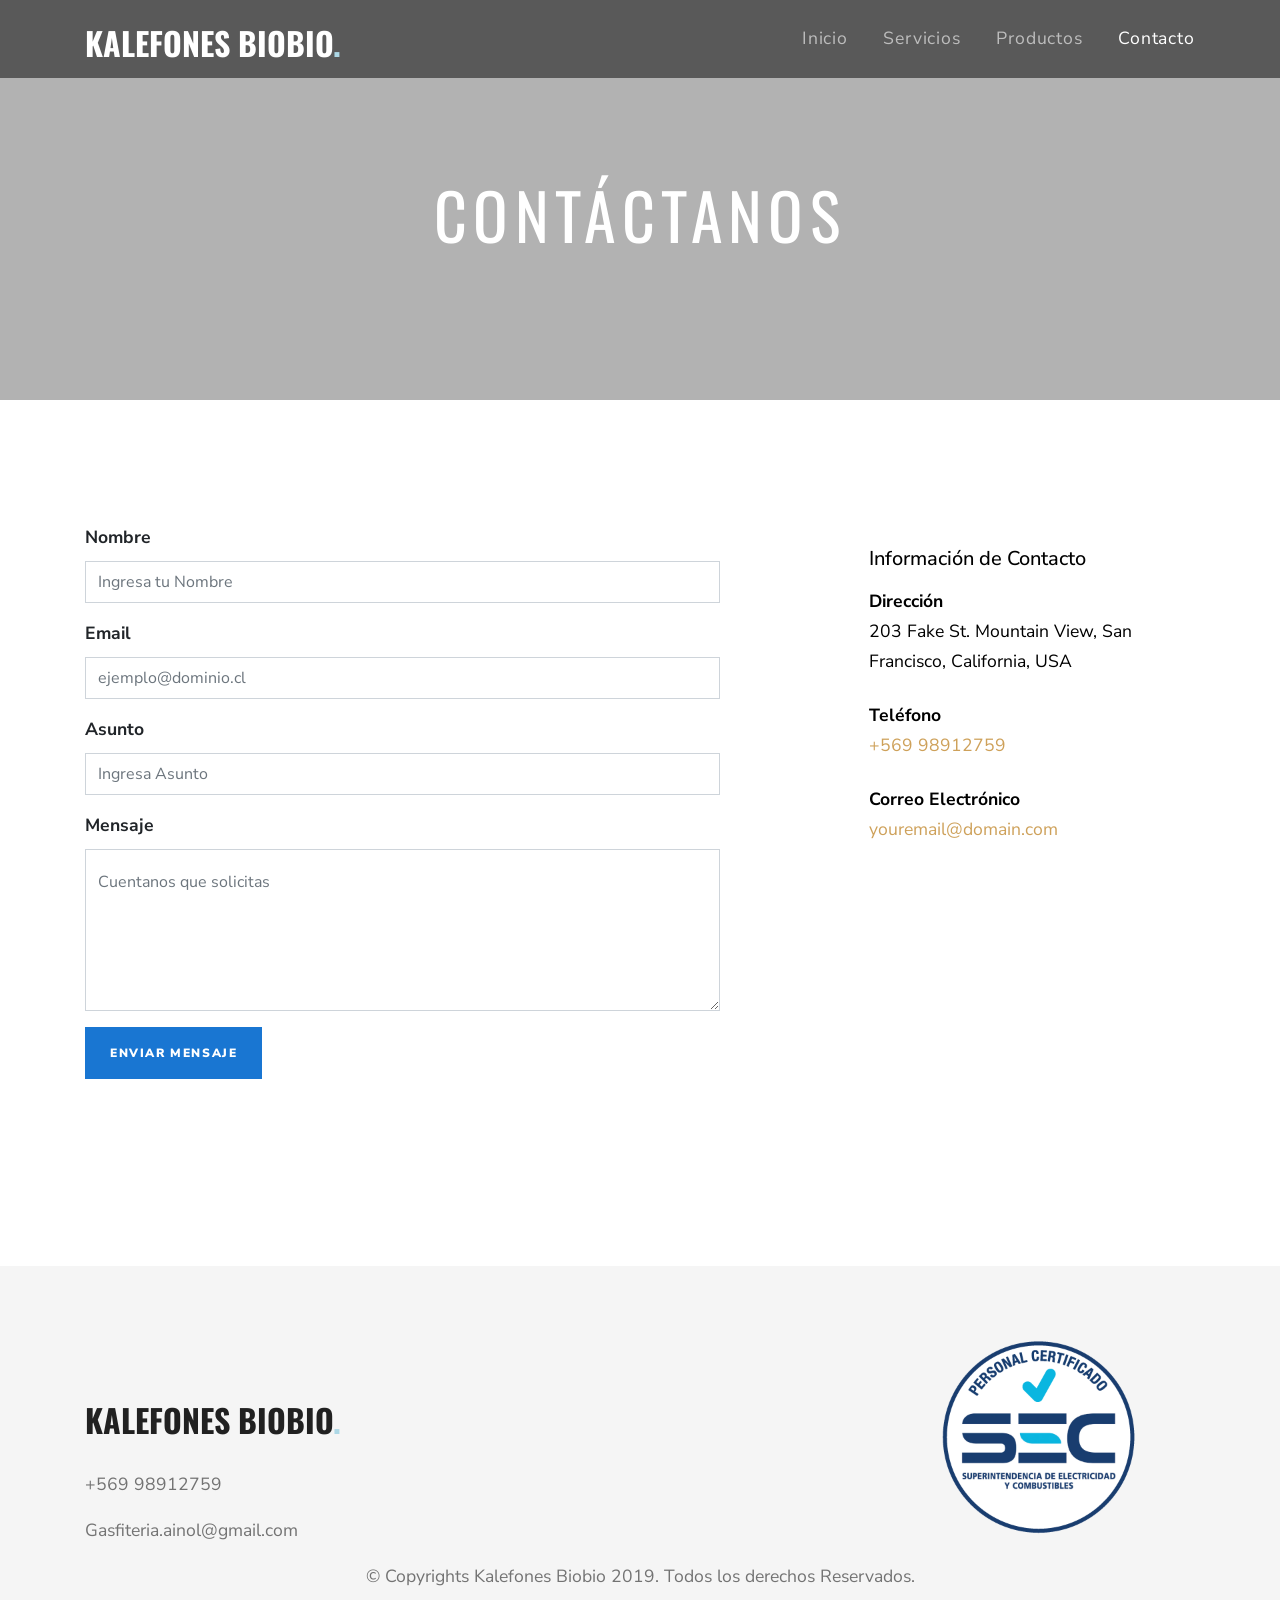
==== commit 00e42f36: "edited footer and delete many files" ====
--- a/contacto.html
+++ b/contacto.html
@@ -151,6 +151,9 @@
           <div class="row">
             <div class="col-md-9">
               <h1 class="mb-0 mt-4" style="margin-top: 1.4em !important"><a href="index.html" class="h2 mb-0"><strong class="text-uppercase">Kalefones Biobio<span style="color:lightblue;">.</span></strong></a></h1>
+              <br>
+              <p><i class="fas fa-phone-alt"></i> +569 98912759</p>
+              <p><i class="far fa-envelope"></i> Gasfiteria.ainol@gmail.com</p>
             </div>
             <div class="col-md-3">
               <img src="images/sec_cert.png" alt="Sec Certificado" width="200">
--- a/css/style.css
+++ b/css/style.css
@@ -608,7 +608,7 @@
     font-weight: normal;
     letter-spacing: .1em;
     text-transform: uppercase;
-    padding-top: 2em; }
+    padding-top: 2em;}
   .site-blocks-cover p {
     color: #fff;
     font-size: 1.5rem;
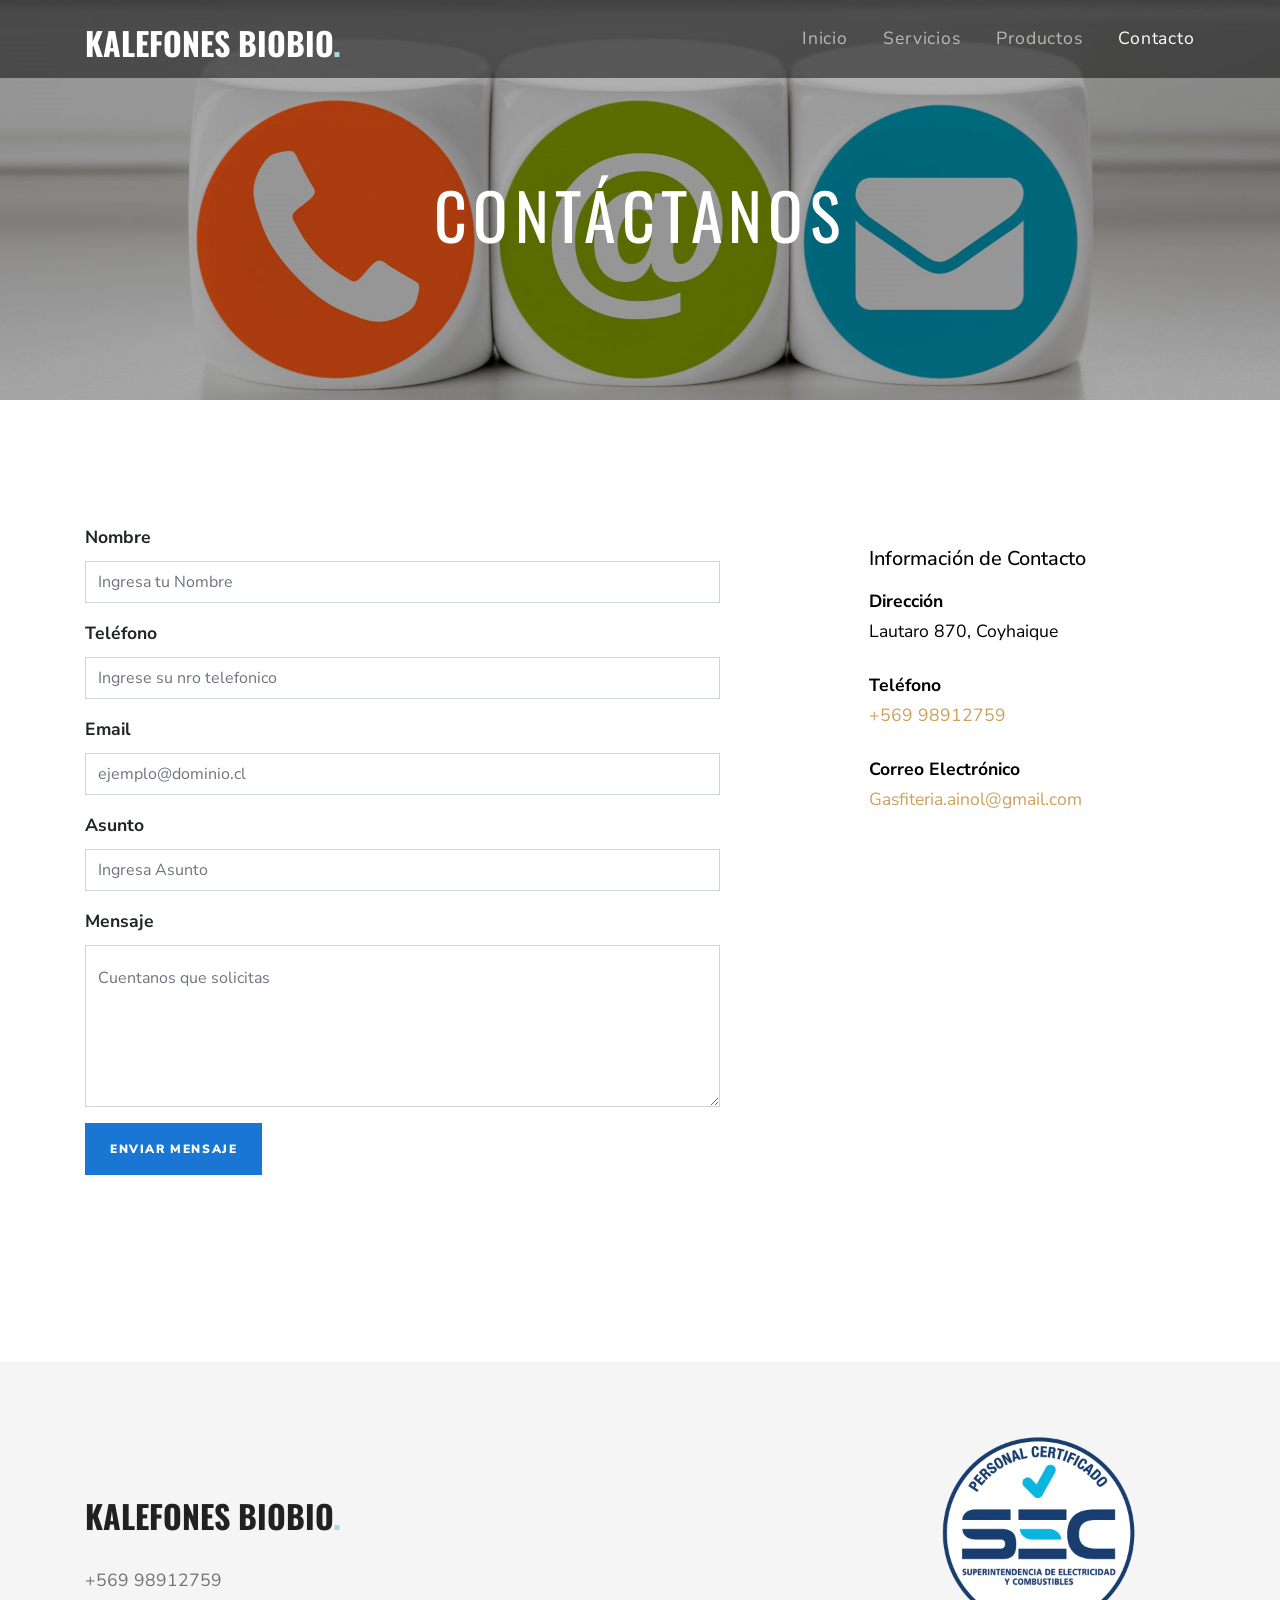
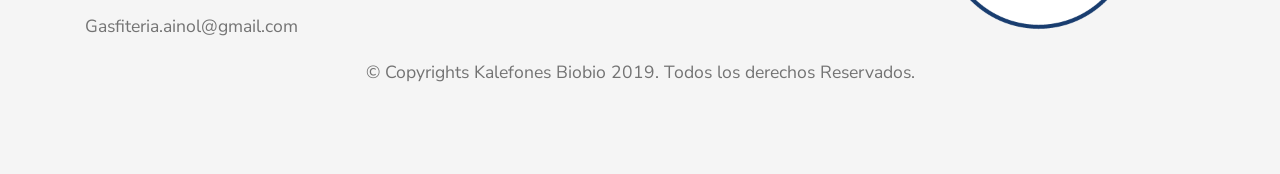
==== commit 90e8c040: "contact ok" ====
--- a/contacto.html
+++ b/contacto.html
@@ -66,7 +66,7 @@
       <div class="site-mobile-menu-body"></div>
     </div> <!-- .site-mobile-menu -->
     
-    <div class="serviceOne inner-page-cover overlay" style="background-image: url('https://www.lifeinsideuk.com/wp-content/uploads/2018/10/Contact-Us-514727914-1920x890-Oct-20.jpg');background-size: cover;box-shadow: inset 0 0 0 1000px rgba(0,0,0,.3);" data-aos="fade" data-stellar-background-ratio="0.5" data-aos="fade">
+    <div class="serviceOne inner-page-cover overlay" style="background-image: url('images/contact.jpg');background-size: cover;box-shadow: inset 0 0 0 1000px rgba(0,0,0,.3);" data-aos="fade" data-stellar-background-ratio="0.5" data-aos="fade">
       <div class="container">
         <div class="row align-items-center justify-content-center">
           <div class="col-md-8 text-center" data-aos="fade-up" data-aos-delay="400">
@@ -85,24 +85,30 @@
   
   
   
-          <form action="#" class="contact-form">
+          <form id="formContact" action="php/sendmail.php" method="post">
   
             <div class="row form-group">
               <div class="col-md-12 mb-3 mb-md-0">
                 <label class="font-weight-bold" for="fullname">Nombre</label>
-                <input type="text" id="fullname" class="form-control" placeholder="Ingresa tu Nombre">
+                <input type="text" id="fullname" name="nombreForm" class="form-control" placeholder="Ingresa tu Nombre">
+              </div>
+            </div>
+            <div class="row form-group">
+              <div class="col-md-12">
+                <label class="font-weight-bold" for="telefono">Teléfono</label>
+                <input type="email" id="telefono" name="telefonoForm" class="form-control" placeholder="Ingrese su nro telefonico">
               </div>
             </div>
             <div class="row form-group">
               <div class="col-md-12">
                 <label class="font-weight-bold" for="email">Email</label>
-                <input type="email" id="email" class="form-control" placeholder="ejemplo@dominio.cl">
-              </div>
-            </div>
-            <div class="row form-group">
-              <div class="col-md-12">
-                <label class="font-weight-bold" for="email">Asunto</label>
-                <input type="text" id="subject" class="form-control" placeholder="Ingresa Asunto">
+                <input type="email" id="email" name="emailForm" class="form-control" placeholder="ejemplo@dominio.cl">
+              </div>
+            </div>
+            <div class="row form-group">
+              <div class="col-md-12">
+                <label class="font-weight-bold" for="subject">Asunto</label>
+                <input type="text" id="subject" name="asuntoForm" class="form-control" placeholder="Ingresa Asunto">
               </div>
             </div>
   
@@ -110,14 +116,14 @@
             <div class="row form-group">
               <div class="col-md-12">
                 <label class="font-weight-bold" for="message">Mensaje</label>
-                <textarea name="message" id="message" cols="30" rows="5" class="form-control"
+                <textarea id="message" name="mensajeForm" cols="30" rows="5" class="form-control"
                   placeholder="Cuentanos que solicitas"></textarea>
               </div>
             </div>
   
             <div class="row form-group">
               <div class="col-md-12">
-                <input type="submit" value="Enviar Mensaje" class="btnGasfiter btn btn-primary py-3 px-4">
+                <input type="submit" id="btnEnviarForm" value="Enviar Mensaje" class="btnGasfiter btn btn-primary py-3 px-4">
               </div>
             </div>
   
@@ -129,13 +135,13 @@
           <div class="p-4 mb-3 bg-white">
             <h3 class="h5 text-black mb-3">Información de Contacto</h3>
             <p class="mb-0 font-weight-bold text-black">Dirección</p>
-            <p class="mb-4 text-black">203 Fake St. Mountain View, San Francisco, California, USA</p>
+            <p class="mb-4 text-black">Lautaro 870, Coyhaique</p>
   
             <p class="mb-0 font-weight-bold text-black">Teléfono</p>
             <p class="mb-4"><a href="#">+569 98912759</a></p>
   
             <p class="mb-0 font-weight-bold text-black">Correo Electrónico</p>
-            <p class="mb-0"><a href="#">youremail@domain.com</a></p>
+            <p class="mb-0"><a href="mailto:Gasfiteria.ainol@gmail.com">Gasfiteria.ainol@gmail.com</a></p>
   
           </div>
   
@@ -170,6 +176,30 @@
   </div>
 
   <script src="js/jquery-3.3.1.min.js"></script>
+  <script>
+    $(document).ready(function(){
+      $('#formContact').unbind('submit').bind('submit',function(){
+      var form = $(this);
+      $.ajax({
+        url: form.attr('action'),
+        type: form.attr('method'),
+        data: form.serialize(),
+        beforeSend: function(){
+          document.getElementById('btnEnviarForm').style.display = "none";
+          //document.getElementById('logoajax').style.display = "inline";
+        },
+        success: function(response){
+          //document.getElementById('logoajax').style.display = "none";
+          document.getElementById('btnEnviarForm').style.display = "inline";
+          alert(response);
+          $('#formContact')[0].reset();
+        }
+      })
+
+      return false;
+  })
+    })
+  </script>
   <script src="js/jquery-migrate-3.0.1.min.js"></script>
   <script src="js/jquery-ui.js"></script>
   <script src="js/popper.min.js"></script>
